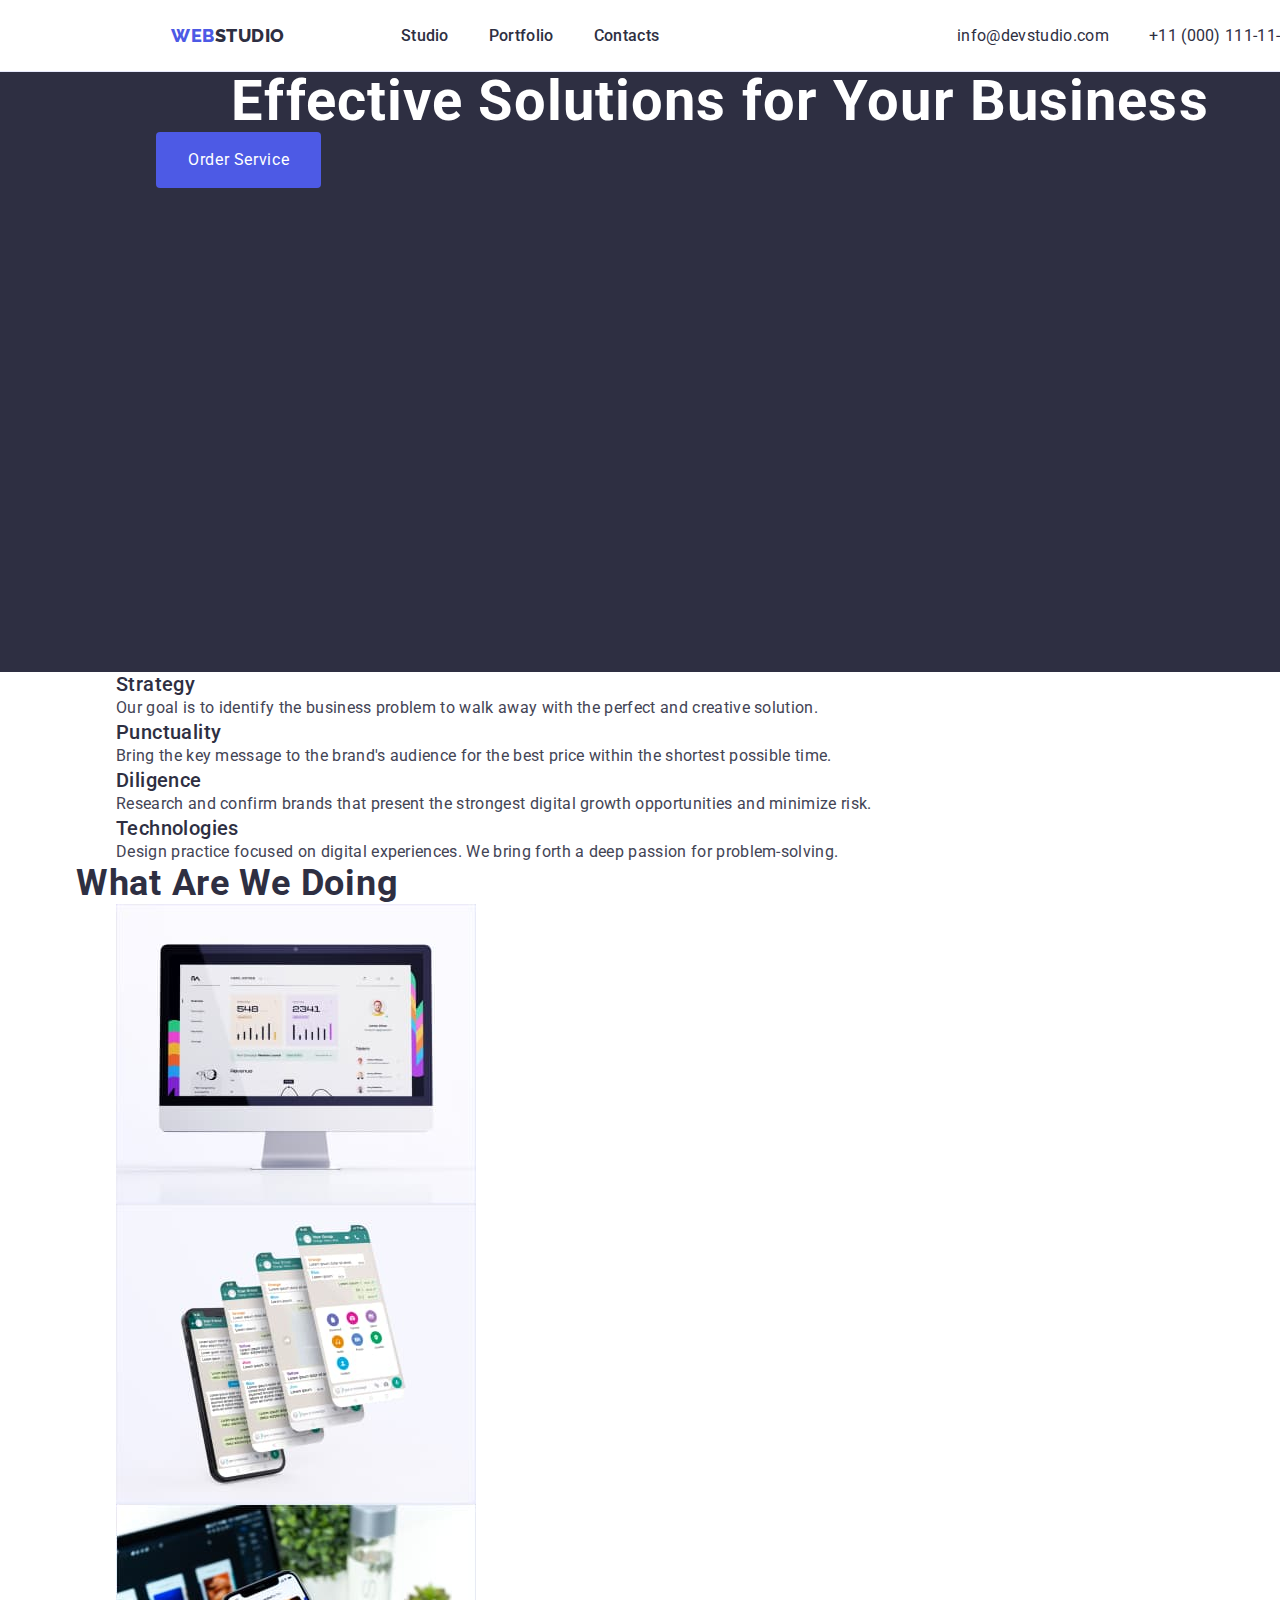
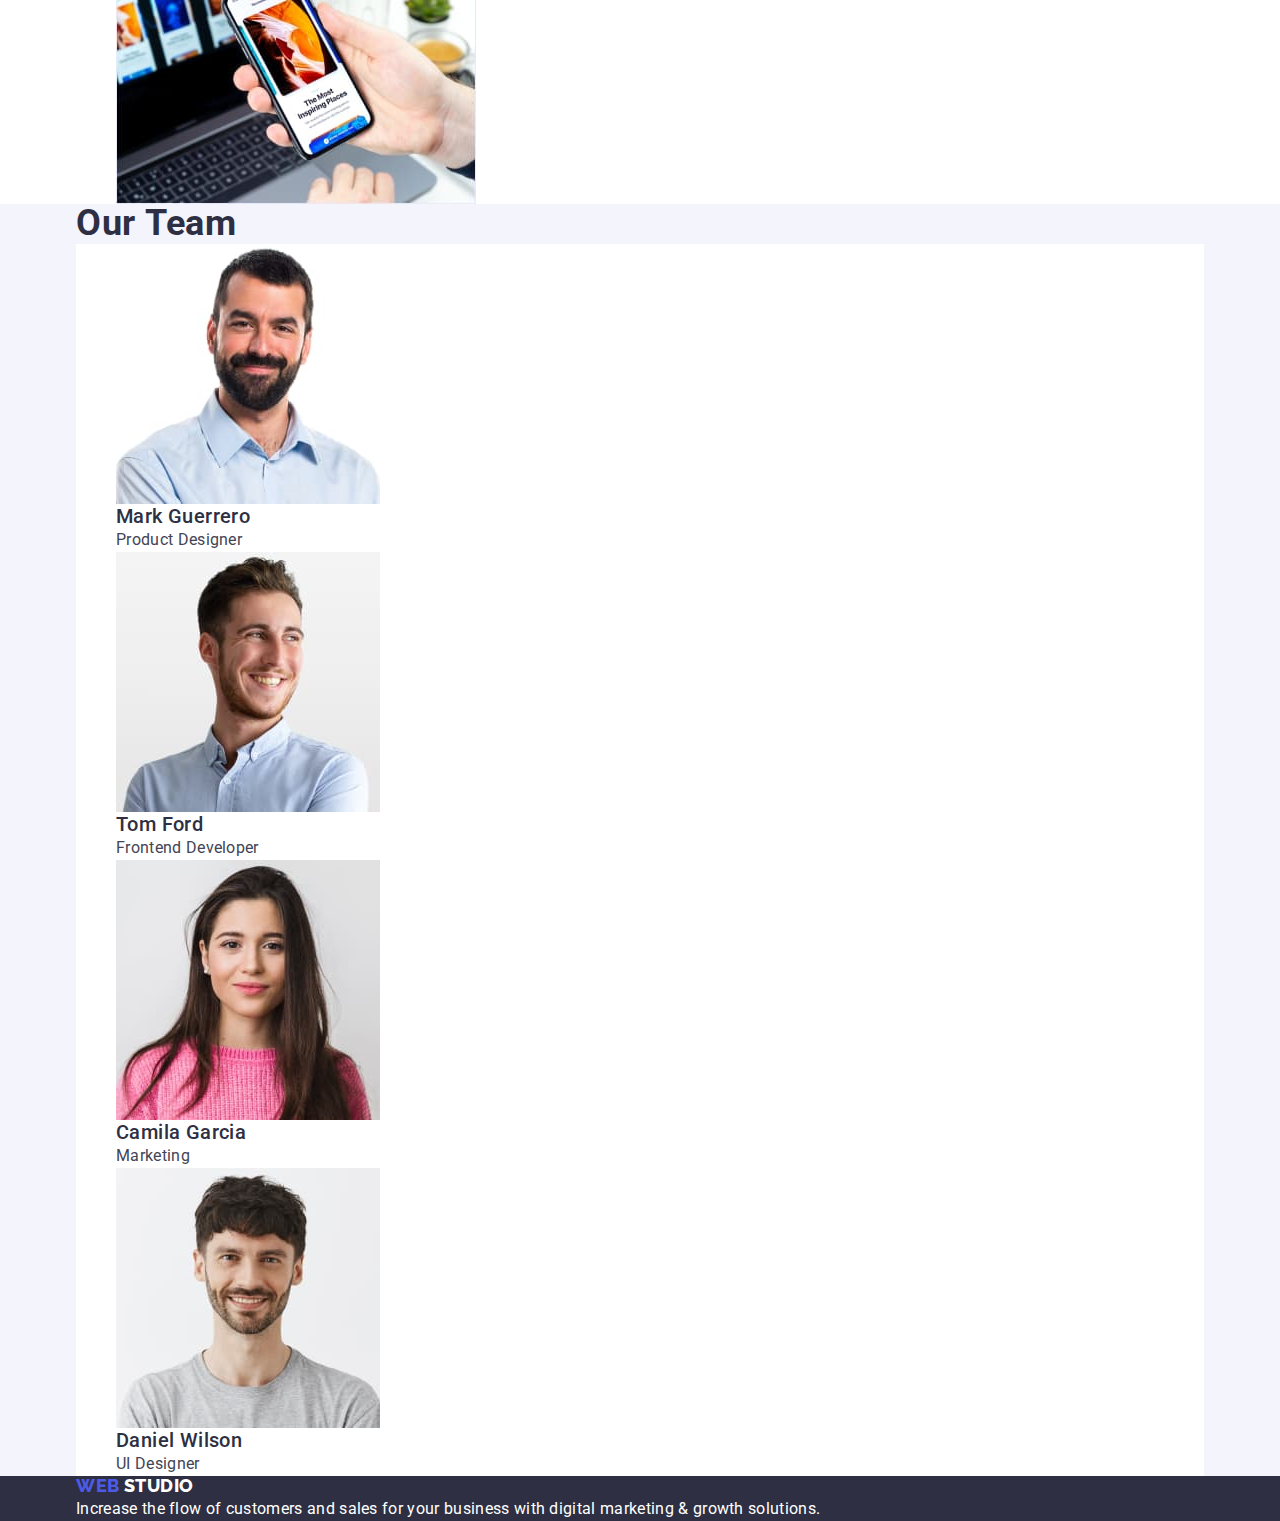
==== index.html @ a54de95b "2" ====
<!DOCTYPE html>
<html lang="en">
  <head>
    <meta charset="UTF-8" />
    <meta http-equiv="X-UA-Compatible" content="IE=edge" />
    <meta name="viewport" content="width=device-width, initial-scale=1.0" />
    <title>homework</title>
    <link rel="preconnect" href="https://fonts.googleapis.com" />
    <link rel="preconnect" href="https://fonts.gstatic.com" crossorigin />
    <link
      href="https://fonts.googleapis.com/css2?family=Raleway:wght@700&family=Roboto:wght@400;500;700;900&display=swap"
      rel="stylesheet"
    />
    <link
      rel="stylesheet"
      href="https://cdn.jsdelivr.net/npm/modern-normalize@1.1.0/modern-normalize.min.css"
    />
    <link rel="stylesheet" href="./css/styles.css" />
  </head>
  <body class="body">
    <!-- header -->
    <header class="header">
      <div class="container page-header-container">
        <nav class="page-nav">
          <a class="logotype link" href="./index.html">WEB</a>
          <a class="logotype theme-light link logo" href="./index.html"
            >STUDIO</a
          >
          <ul class="menu list">
            <li class="menu-item">
              <a class="menu-link link" href="./index.html">Studio</a>
            </li>
            <li class="menu-item">
              <a class="menu-link link" href="./portfolio.html">Portfolio</a>
            </li>
            <li class="menu-item">
              <a class="menu-link link" href="">Contacts</a>
            </li>
          </ul>
        </nav>
        <address>
          <ul class="list address">
            <li>
              <a class="contact-link link" href="mailto:info@devstudio.com"
                >info@devstudio.com</a
              >
            </li>
            <li>
              <a class="contact-link link" href="tel:+110001111111"
                >+11 (000) 111-11-11</a
              >
            </li>
          </ul>
        </address>
      </div>
    </header>
    <!-- main content -->
    <main>
      <!-- Hero -->
      <section class="hero">
        <div class="container">
          <h1 class="title-hero theme-dark">
            Effective Solutions for Your Business
          </h1>
          <button class="modal-btn button btn-hero" type="button">
            Order Service
          </button>
        </div>
      </section>
      <!-- Section 1 -->
      <section>
        <div class="container">
          <h2 hidden>features</h2>
          <ul class="list">
            <li>
              <h3 class="title-h3">Strategy</h3>
              <p class="text">
                Our goal is to identify the business problem to walk away with
                the perfect and creative solution.
              </p>
            </li>
            <li>
              <h3 class="title-h3">Punctuality</h3>
              <p class="text">
                Bring the key message to the brand's audience for the best price
                within the shortest possible time.
              </p>
            </li>
            <li>
              <h3 class="title-h3">Diligence</h3>
              <p class="text">
                Research and confirm brands that present the strongest digital
                growth opportunities and minimize risk.
              </p>
            </li>
            <li>
              <h3 class="title-h3">Technologies</h3>
              <p class="text">
                Design practice focused on digital experiences. We bring forth a
                deep passion for problem-solving.
              </p>
            </li>
          </ul>
        </div>
      </section>
      <!-- Section 2 -->
      <section>
        <div class="container">
          <h2 class="title-h2">What are we doing</h2>
          <ul class="list">
            <li>
              <img
                src="./images/rectangle71.jpg"
                alt="projects"
                width="360"
                height="300"
              />
            </li>
            <li>
              <img
                src="./images/rectangle71(1).jpg"
                alt="projects"
                width="360"
                height="300"
              />
            </li>
            <li>
              <img
                src="./images/rectangle71(2).jpg"
                alt="projects"
                width="360"
                height="300"
              />
            </li>
          </ul>
        </div>
      </section>
      <!-- Section 3 -->
      <section class="team">
        <div class="container">
          <h2 class="title-h2">Our Team</h2>
          <ul class="list team-item">
            <li class="team-item">
              <img
                src="./images/img(2).jpg"
                alt="projects"
                width="264"
                height="260"
              />
              <h3 class="title-h3">Mark Guerrero</h3>
              <p class="text">Product Designer</p>
            </li>
            <li class="team-item">
              <img
                src="./images/img(1).jpg"
                alt="projects"
                width="264"
                height="260"
              />
              <h3 class="title-h3">Tom Ford</h3>
              <p class="text">Frontend Developer</p>
            </li>
            <li class="team-item">
              <img
                src="./images/img(3).jpg"
                alt="projects"
                width="264"
                height="260"
              />
              <h3 class="title-h3">Camila Garcia</h3>
              <p class="text">Marketing</p>
            </li>
            <li class="team-item">
              <img
                src="./images/img(4).jpg"
                alt="projects"
                width="264"
                height="260"
              />
              <h3 class="title-h3">Daniel Wilson</h3>
              <p class="text">UI Designer</p>
            </li>
          </ul>
        </div>
      </section>
    </main>
    <!-- footer -->
    <footer class="footer">
      <div class="container">
        <a class="logotype link" href="./index.html">WEB</a>
        <a class="logotype theme-dark link" href="./index.html">STUDIO</a>
        <p class="text theme-dark">
          Increase the flow of customers and sales for your business with
          digital marketing & growth solutions.
        </p>
      </div>
    </footer>
  </body>
</html>
---- css/styles.css ----
:root {
  --primary-font: "Roboto", sans-serif;
  --secondary-font: "Raleway", sans-serif;
  --color-link: #404bbf;
  --primary-color-text: #434455;
  --secondary-color-text: #2e2f42;
  --theme-dark-color-text: #ffffff;
  --color-WEB-background-btn: #4d5ae5;
  --color-background-btn-other: #f4f4fd;
  --accent-background-btn-other: #e7e9fc;
}
h1,
h2,
h3,
h4,
h5,
p {
  margin-top: 0px;
  margin-bottom: 0px;
}
ul {
  margin-top: 0px;
  margin-bottom: 0px;
  margin-left: 0px;
}
img {
  display: block;
}
.button {
  cursor: pointer;
}
.container {
  width: 1158px;
  margin-left: auto;
  margin-right: auto;
  padding-left: 15px;
  padding-right: 15px;
}

.header {
  height: 72px;
  padding: 24px 156px 24px 156px;
  border-bottom-width: 1px;
  border-bottom-style: solid;
  border-bottom-color: var(--accent-background-btn-other);
}

.page-header-container {
  display: flex;
  justify-content: space-between;
  align-items: center;
}
.page-nav {
  display: flex;
  align-items: center;
}
.menu {
  display: flex;
  align-items: center;
}
.address {
  display: flex;
  justify-content: end;
  gap: 40px;

  align-items: center;
}
.logo {
  margin-right: 76px;
}
.menu-item:not(:last-child) {
  margin-right: 40px;
}
.body {
  font-family: var(--primary-font);
  color: var(--primary-color-text);
}
.list {
  list-style: none;
}
.link {
  text-decoration: none;
}

.link:hover,
.link:focus {
  color: var(--color-link);
}
.logotype {
  font-family: var(--secondary-font);
  font-weight: 800;
  font-size: 18px;
  line-height: 1.16;
  letter-spacing: 0.03em;
  text-transform: uppercase;
  color: var(--color-WEB-background-btn);
}

.menu-link {
  font-family: var(--primary-font);
  font-style: medium;
  font-weight: 500;
  font-size: 16px;
  line-height: 1.5;
  letter-spacing: 0.02em;
  color: var(--secondary-color-text);
  margin-top: 24px;
}

.contact-link {
  font-style: normal;
  font-size: 16px;
  line-height: 1.5;
  letter-spacing: 0.02em;
  text-decoration: none;
  color: var(--secondary-color-text);
}

.title-hero {
  font-weight: 700;
  font-size: 56px;
  line-height: 1.07;
  text-align: center;
  letter-spacing: 0.02em;
  color: var(--theme-dark-color-text);
}
.hero {
  background: var(--secondary-color-text);
  width: 1440px;

  height: 600px;
}
.modal-btn {
  font-family: var(--primary-font);
  font-style: medium;
  font-size: 16px;
  line-height: 1.5;
  letter-spacing: 0.04em;
  color: var(--theme-dark-color-text);
  background: var(--color-WEB-background-btn);
}
.modal-btn:hover,
.modal-btn:focus {
  color: var(--theme-dark-color-text);
  background: var(--color-link);
}
.btn-hero {
  padding: 16px 32px 16px 32px;
  border: 1px;
  border-radius: 4px;
}
.title-h2 {
  font-weight: 700;
  font-size: 36px;
  line-height: 1.11;
  letter-spacing: 0.02em;
  text-transform: capitalize;
  color: var(--secondary-color-text);
}
.title-h3 {
  font-weight: 500;
  font-size: 20px;
  line-height: 1.2;
  letter-spacing: 0.02em;
  color: var(--secondary-color-text);
}
.text {
  font-size: 16px;
  line-height: 1.5;
  letter-spacing: 0.02em;
}
.team {
  background: var(--color-background-btn-other);
}
.team-item {
  background: var(--theme-dark-color-text);
}
.portfolio-btn {
  color: var(--color-WEB-background-btn);
  background: var(--color-background-btn-other);
  padding: 12px 24px 12px 24px;
  border: 1px;
  border-radius: 4px;
}

.portfolio-btn:hover,
.portfolio-btn:focus {
  background-color: var(--accent-background-btn-other);
}
.portfolio-btn-list {
  display: flex;
  justify-content: center;
  gap: 24px;
  align-items: center;
  height: 72px;
  padding: 24px 156px 24px 156px;
}

.btn-all {
  color: var(--theme-dark-color-text);
  background: var(--color-link);
}
.btn-all:hover,
.btn-all:focus {
  background-color: var(--color-WEB-background-btn);
}
.footer {
  background: var(--secondary-color-text);
}
.theme-dark {
  color: var(--theme-dark-color-text);
}
.theme-light {
  color: var(--secondary-color-text);
}
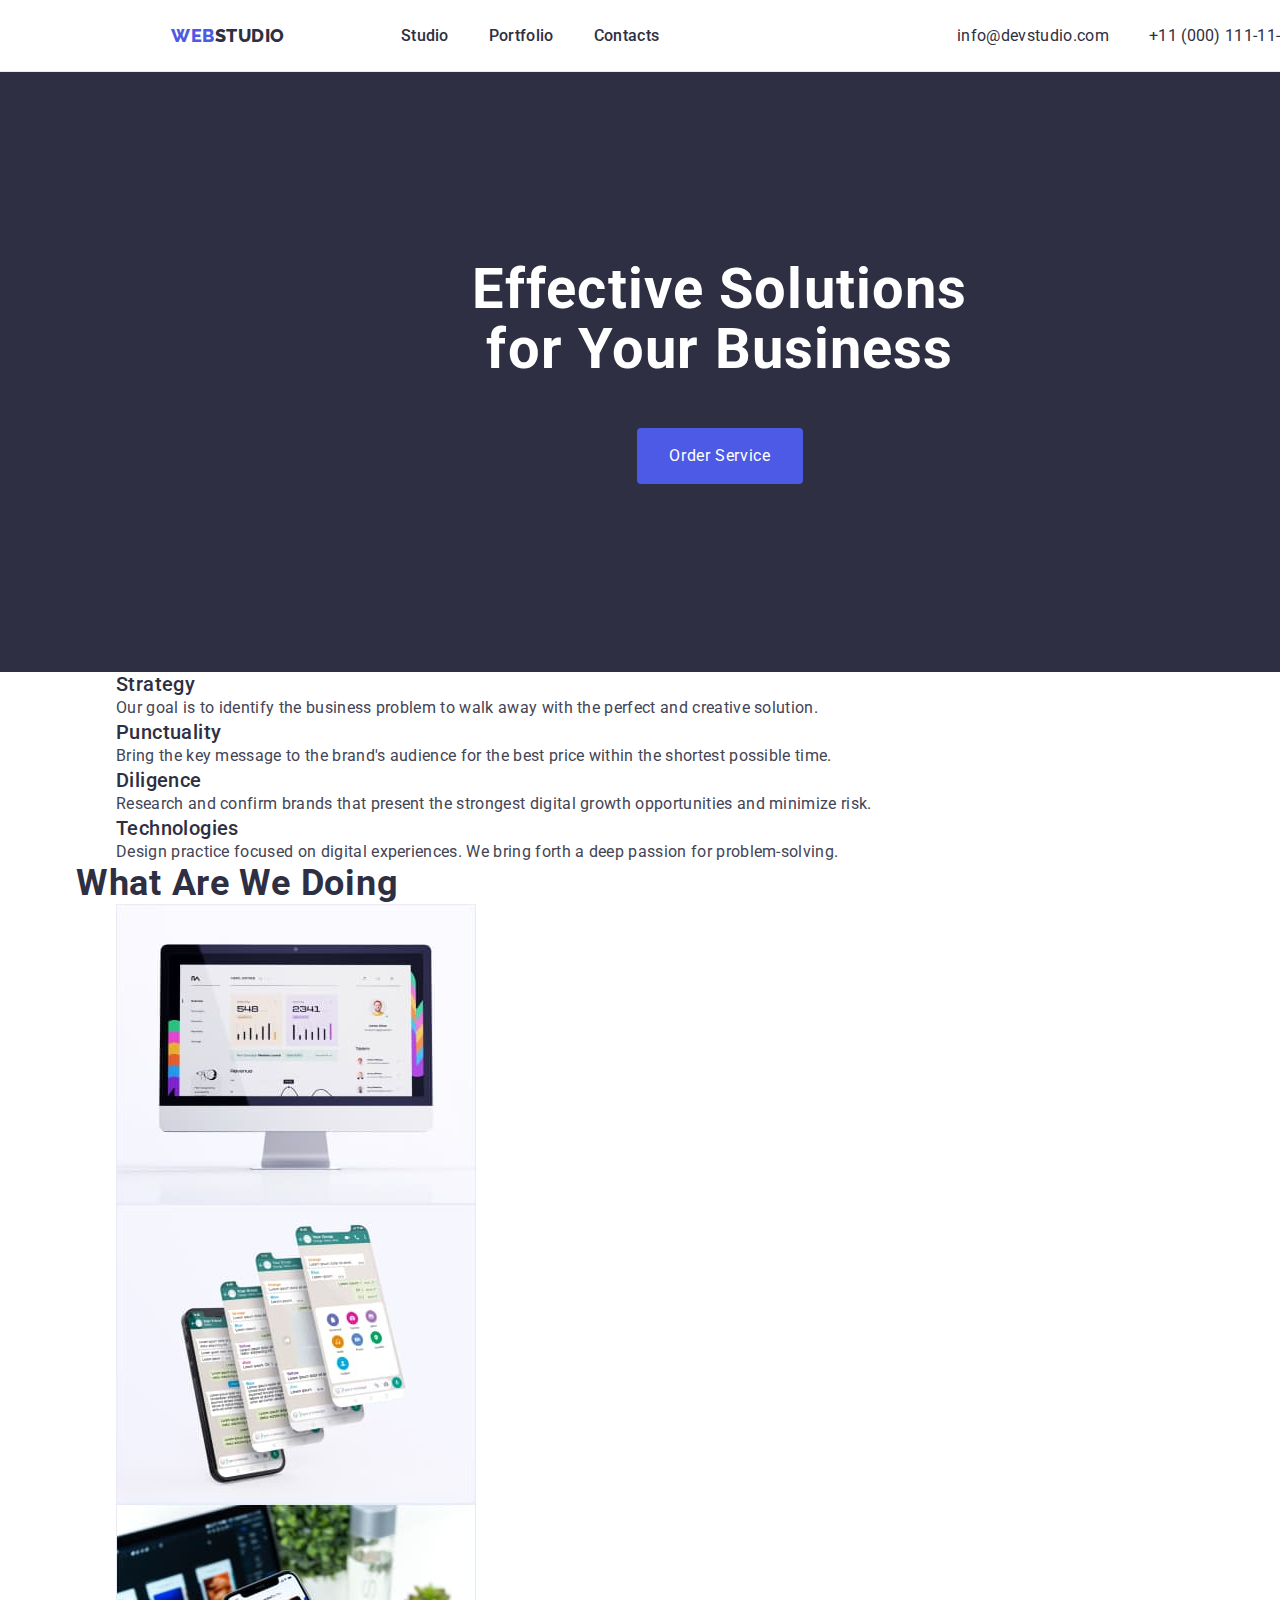
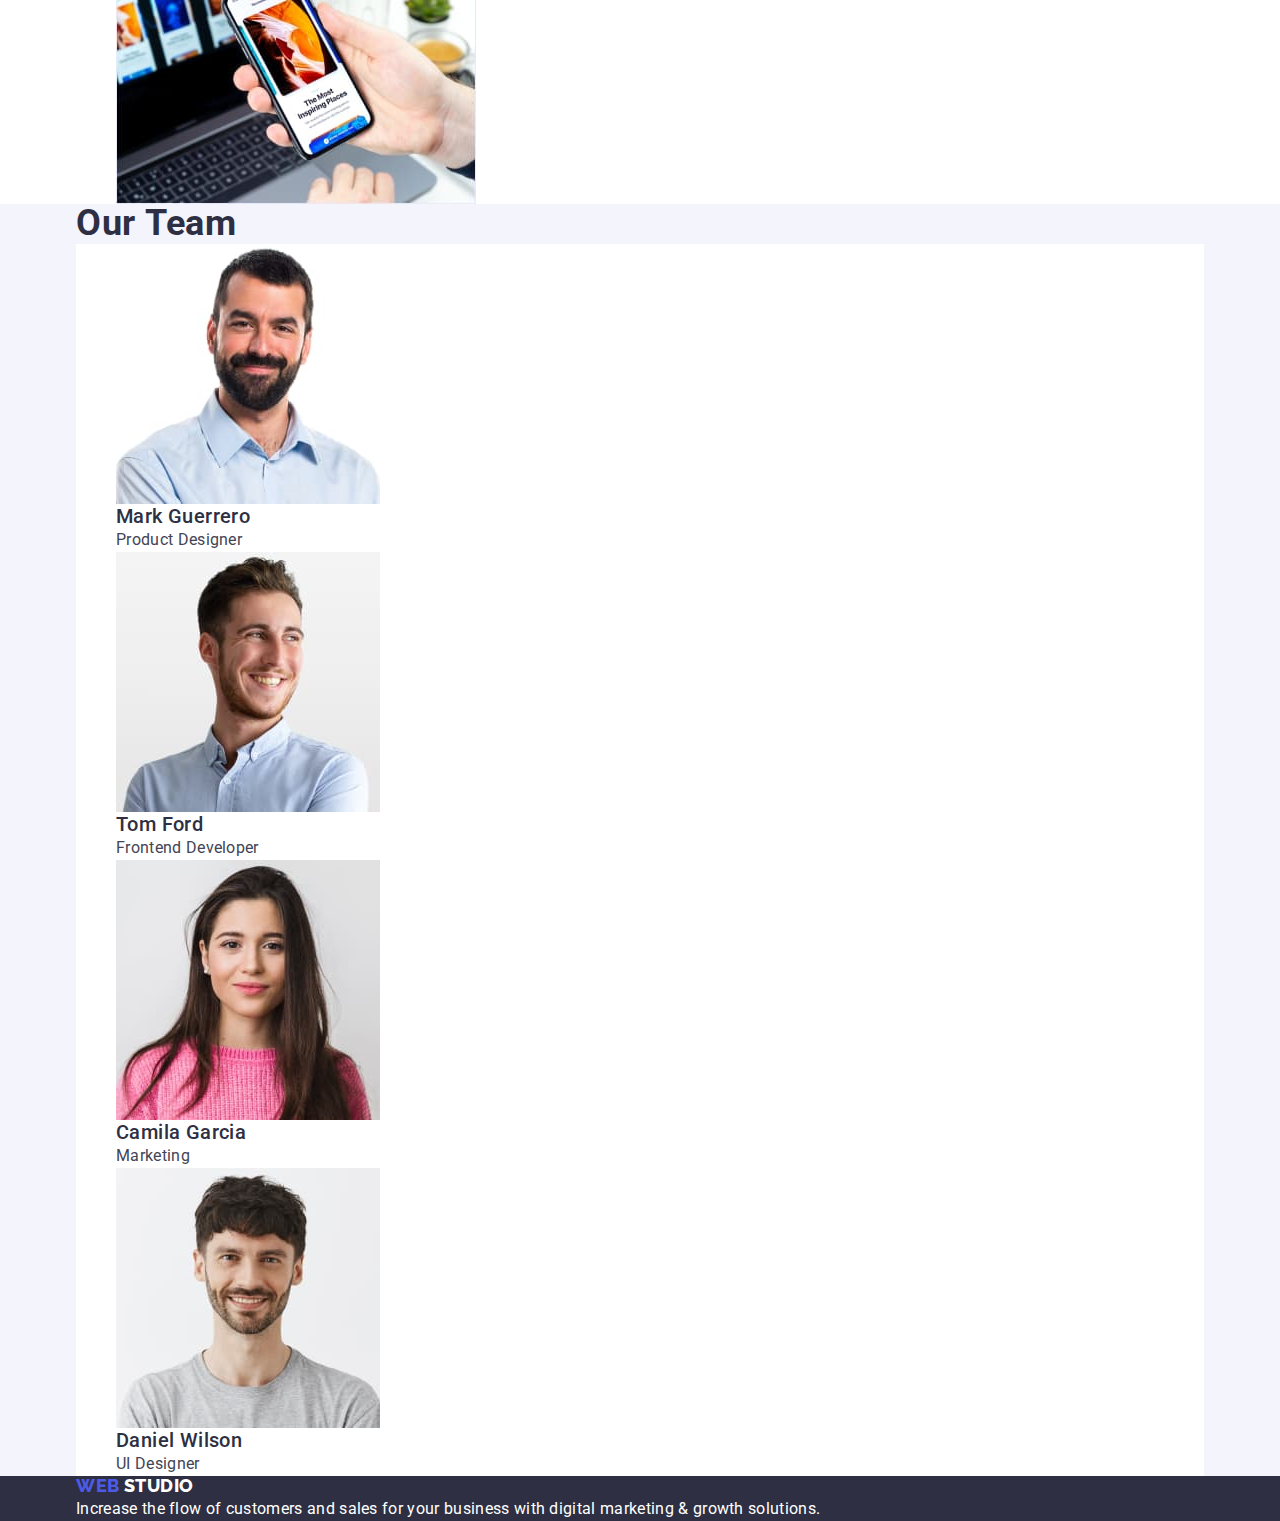
==== commit 08372443: "hero" ====
--- a/index.html
+++ b/index.html
@@ -58,7 +58,7 @@
     <main>
       <!-- Hero -->
       <section class="hero">
-        <div class="container">
+        <div class="container hero-container">
           <h1 class="title-hero theme-dark">
             Effective Solutions for Your Business
           </h1>
--- a/css/styles.css
+++ b/css/styles.css
@@ -120,15 +120,24 @@
   font-weight: 700;
   font-size: 56px;
   line-height: 1.07;
-  text-align: center;
-  letter-spacing: 0.02em;
-  color: var(--theme-dark-color-text);
+  letter-spacing: 0.02em;
+  color: var(--theme-dark-color-text);
+  width: 496px;
+  height: 120px;
 }
 .hero {
   background: var(--secondary-color-text);
   width: 1440px;
-
   height: 600px;
+}
+.hero-container {
+  display: flex;
+  flex-direction: column;
+  gap: 48px;
+  align-items: center;
+  text-align-last: center;
+  height: 120px;
+  padding: 188px 472px 188px 472px;
 }
 .modal-btn {
   font-family: var(--primary-font);
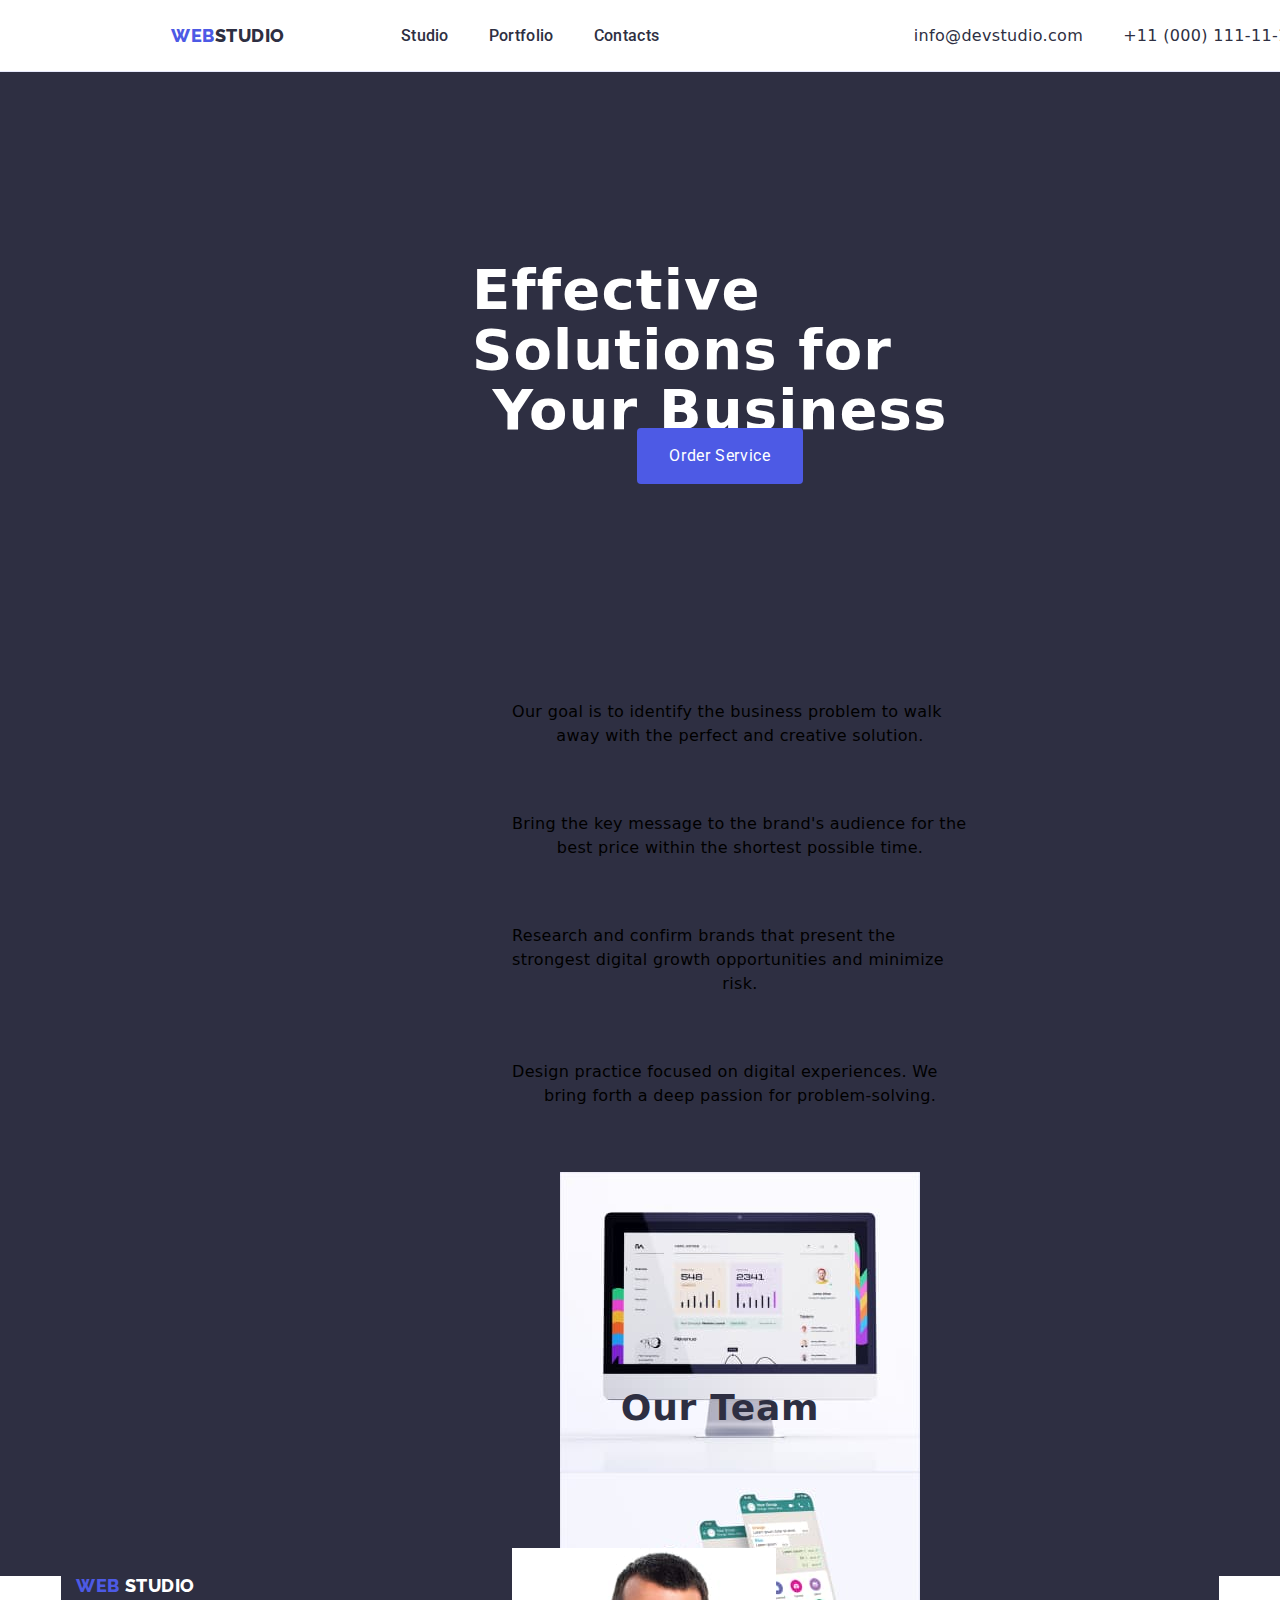
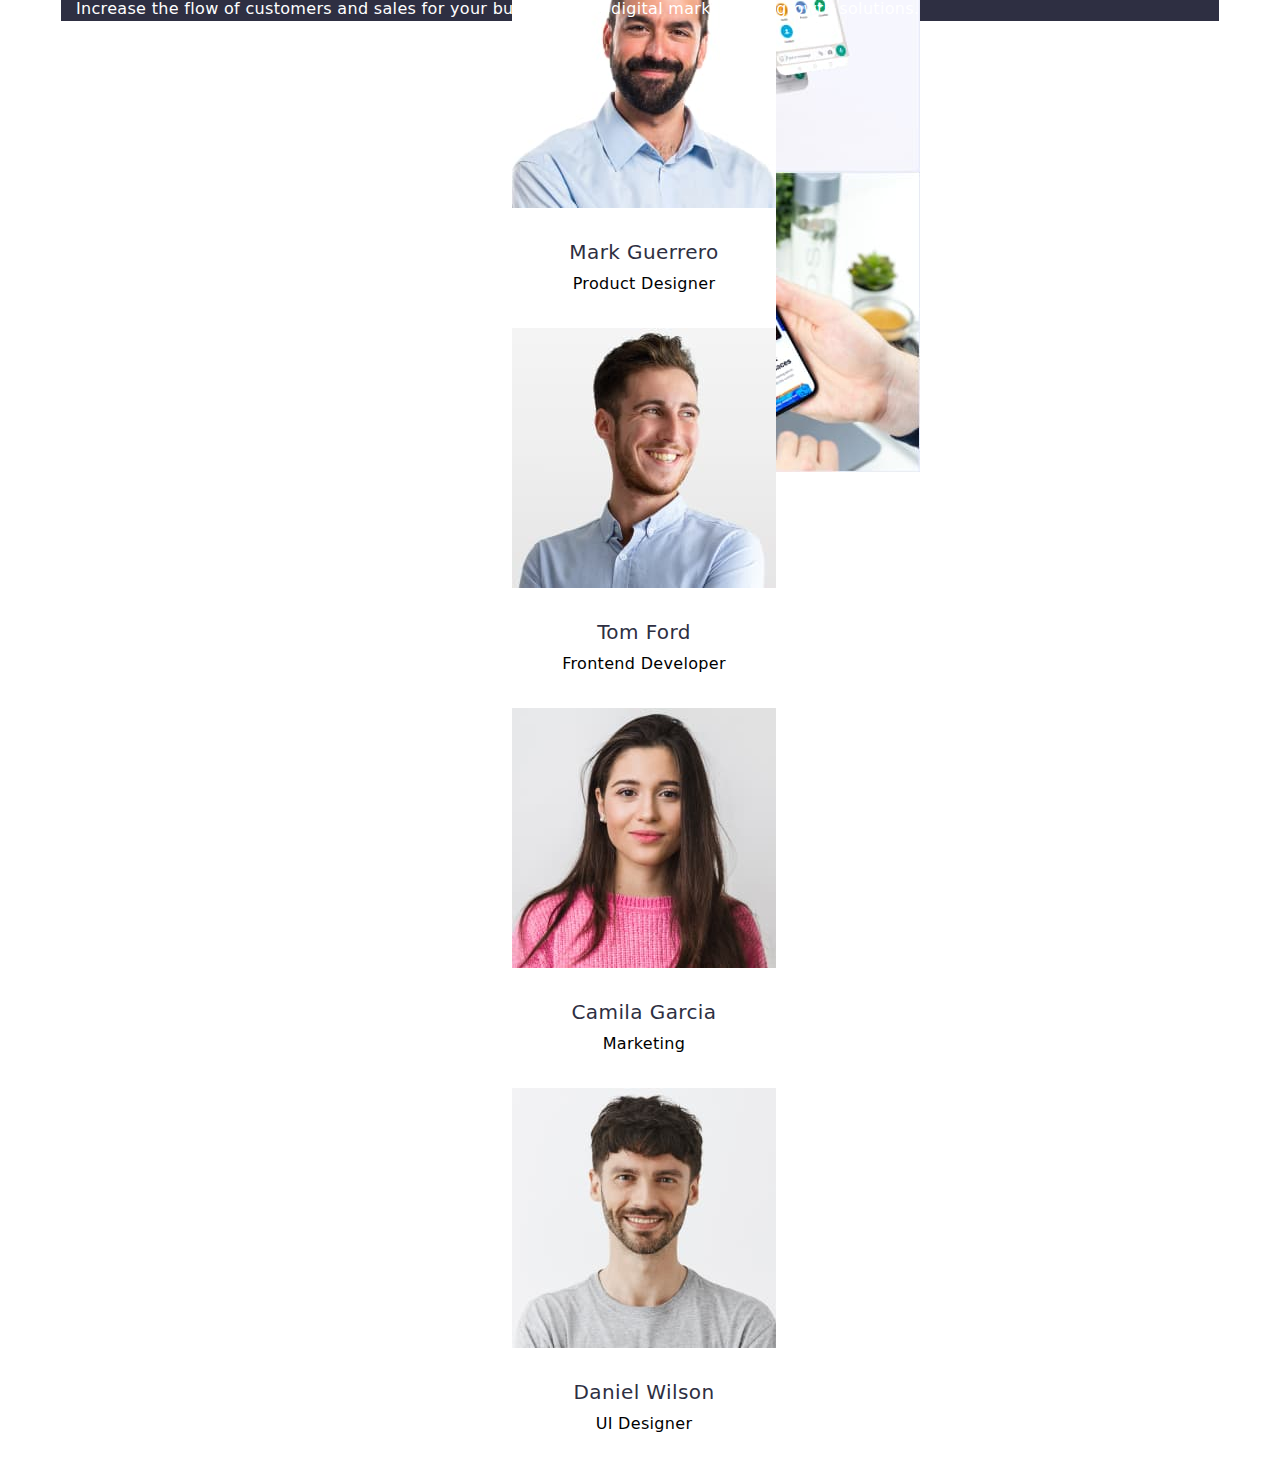
==== commit ce5ea454: "update" ====
--- a/index.html
+++ b/index.html
@@ -17,7 +17,7 @@
     />
     <link rel="stylesheet" href="./css/styles.css" />
   </head>
-  <body class="body">
+  <body>
     <!-- header -->
     <header class="header">
       <div class="container page-header-container">
@@ -57,8 +57,8 @@
     <!-- main content -->
     <main>
       <!-- Hero -->
-      <section class="hero">
-        <div class="container hero-container">
+      <section>
+        <div class="hero hero-container">
           <h1 class="title-hero theme-dark">
             Effective Solutions for Your Business
           </h1>
@@ -69,7 +69,7 @@
       </section>
       <!-- Section 1 -->
       <section>
-        <div class="container">
+        <div class="hero hero-container">
           <h2 hidden>features</h2>
           <ul class="list">
             <li>
@@ -105,7 +105,7 @@
       </section>
       <!-- Section 2 -->
       <section>
-        <div class="container">
+        <div class="hero hero-container">
           <h2 class="title-h2">What are we doing</h2>
           <ul class="list">
             <li>
@@ -136,14 +136,15 @@
         </div>
       </section>
       <!-- Section 3 -->
-      <section class="team">
-        <div class="container">
+      <section>
+        <div class="hero hero-container">
           <h2 class="title-h2">Our Team</h2>
-          <ul class="list team-item">
+          <ul class="list our-team-item">
             <li class="team-item">
               <img
                 src="./images/img(2).jpg"
                 alt="projects"
+                class="team-img"
                 width="264"
                 height="260"
               />
@@ -154,6 +155,7 @@
               <img
                 src="./images/img(1).jpg"
                 alt="projects"
+                class="team-img"
                 width="264"
                 height="260"
               />
@@ -164,6 +166,7 @@
               <img
                 src="./images/img(3).jpg"
                 alt="projects"
+                class="team-img"
                 width="264"
                 height="260"
               />
@@ -174,6 +177,7 @@
               <img
                 src="./images/img(4).jpg"
                 alt="projects"
+                class="team-img"
                 width="264"
                 height="260"
               />
@@ -185,8 +189,8 @@
       </section>
     </main>
     <!-- footer -->
-    <footer class="footer">
-      <div class="container">
+    <footer>
+      <div class="footer container">
         <a class="logotype link" href="./index.html">WEB</a>
         <a class="logotype theme-dark link" href="./index.html">STUDIO</a>
         <p class="text theme-dark">
--- a/css/styles.css
+++ b/css/styles.css
@@ -18,7 +18,9 @@
   margin-top: 0px;
   margin-bottom: 0px;
 }
-ul {
+ul,
+.list {
+  list-style: none;
   margin-top: 0px;
   margin-bottom: 0px;
   margin-left: 0px;
@@ -165,6 +167,7 @@
   letter-spacing: 0.02em;
   text-transform: capitalize;
   color: var(--secondary-color-text);
+  margin-bottom: 72px;
 }
 .title-h3 {
   font-weight: 500;
@@ -172,16 +175,33 @@
   line-height: 1.2;
   letter-spacing: 0.02em;
   color: var(--secondary-color-text);
+  margin-bottom: 8px;
+  margin-top: 32px;
 }
 .text {
   font-size: 16px;
   line-height: 1.5;
   letter-spacing: 0.02em;
+  margin-bottom: 32px;
 }
 .team {
+  padding-top: 120px;
+  padding-bottom: 120px;
+  width: 1440;
+  height: 732;
   background: var(--color-background-btn-other);
 }
+.our-team-item {
+  display: flex;
+  flex-wrap: wrap;
+  align-items: center;
+  justify-content: space-between;
+  text-align: center;
+  gap: 24;
+}
 .team-item {
+  width: 264px;
+  height: 380px;
   background: var(--theme-dark-color-text);
 }
 .portfolio-btn {
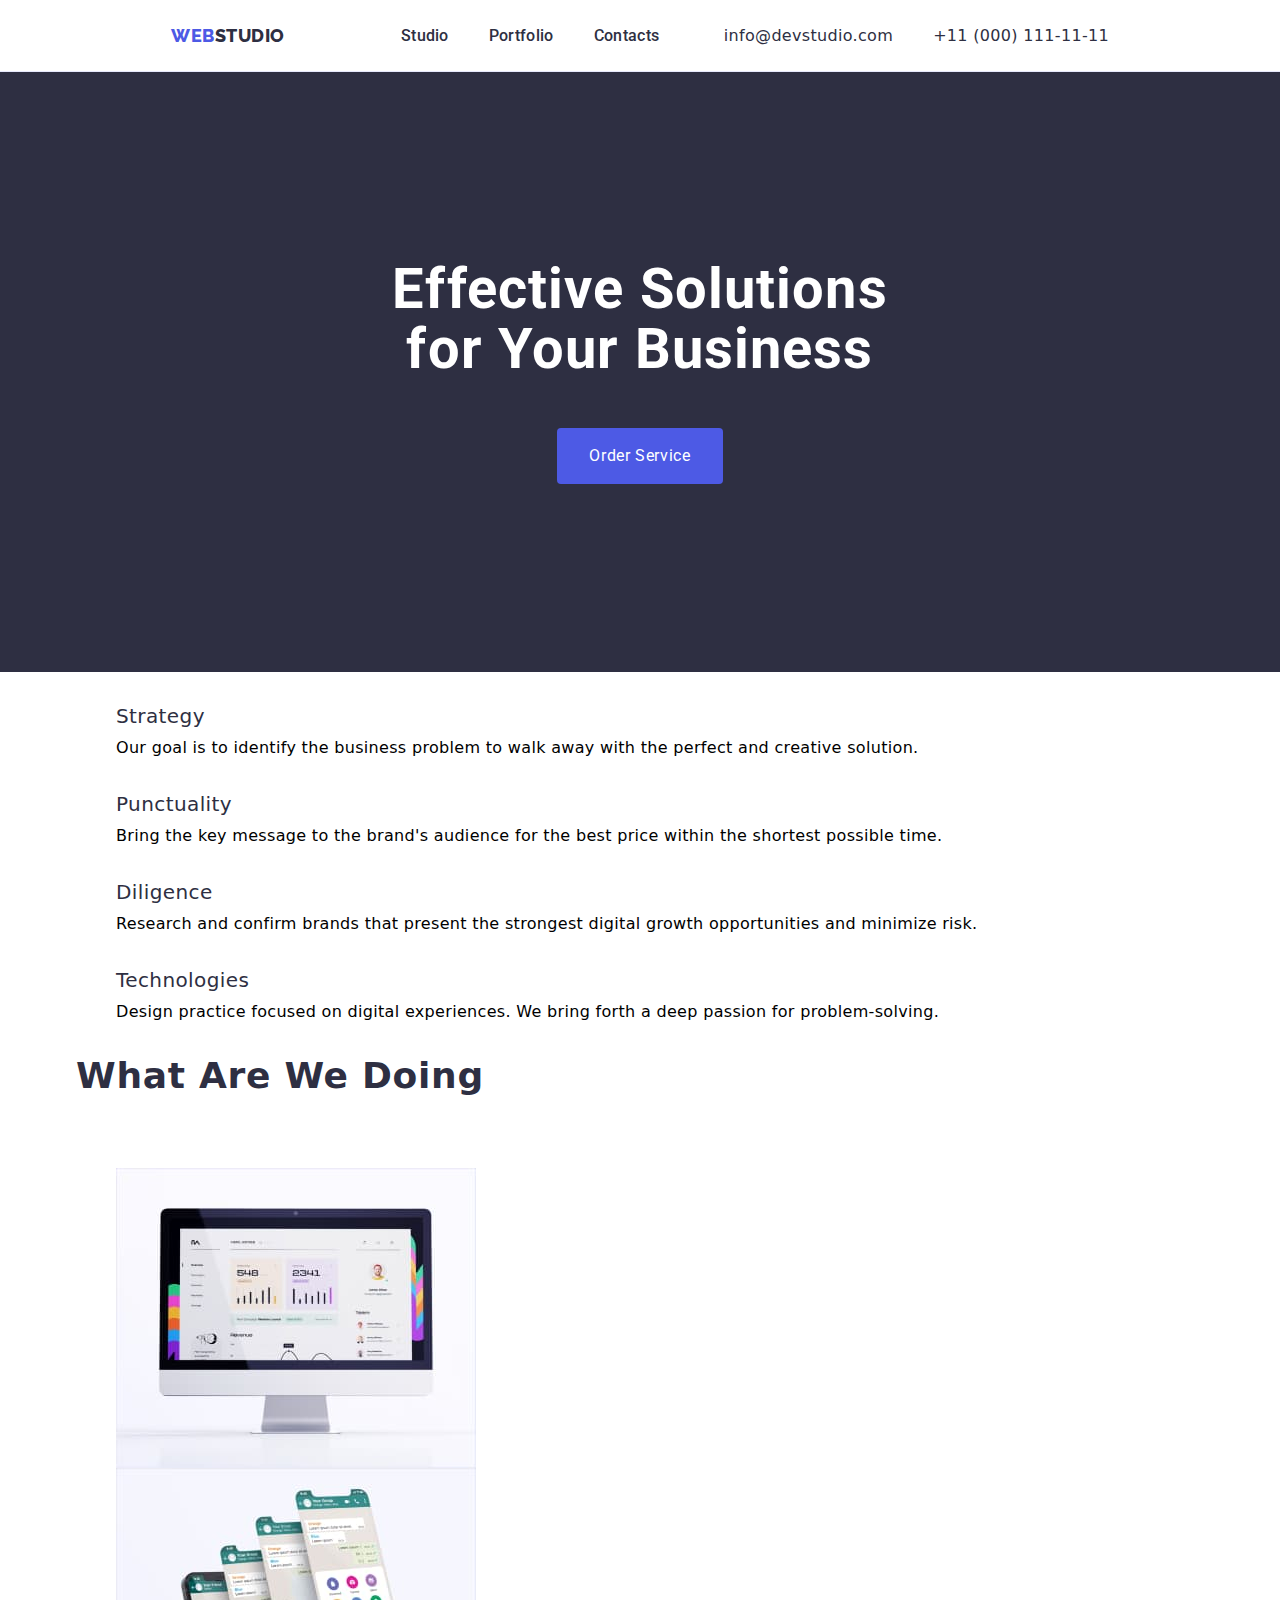
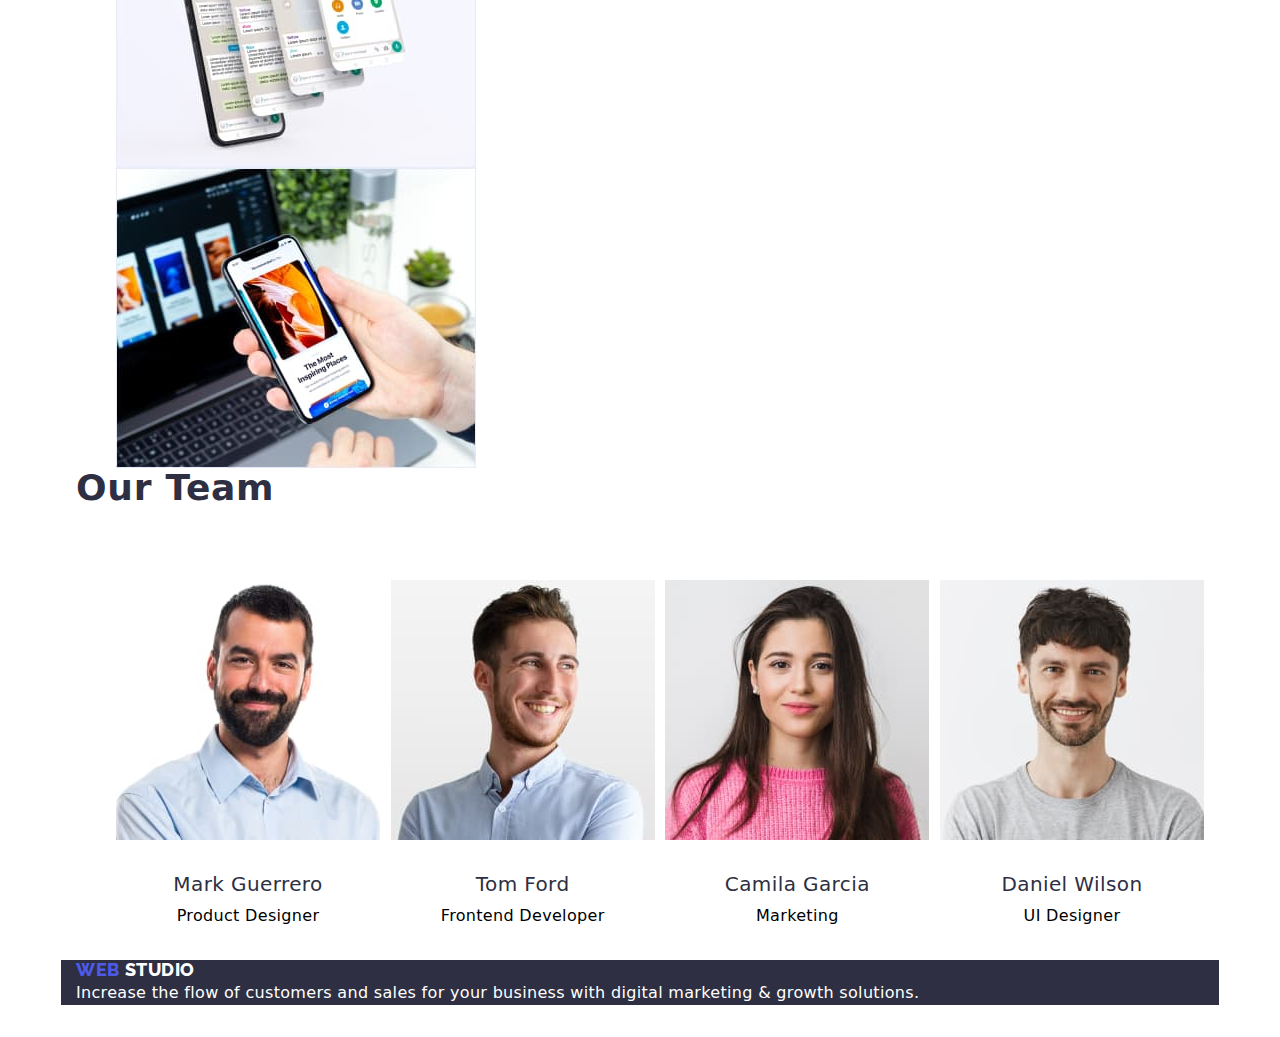
==== commit 0d08cf56: "hero" ====
--- a/index.html
+++ b/index.html
@@ -57,8 +57,8 @@
     <!-- main content -->
     <main>
       <!-- Hero -->
-      <section>
-        <div class="hero hero-container">
+      <section class="hero">
+        <div class="container hero-container">
           <h1 class="title-hero theme-dark">
             Effective Solutions for Your Business
           </h1>
@@ -69,7 +69,7 @@
       </section>
       <!-- Section 1 -->
       <section>
-        <div class="hero hero-container">
+        <div class="container">
           <h2 hidden>features</h2>
           <ul class="list">
             <li>
@@ -105,7 +105,7 @@
       </section>
       <!-- Section 2 -->
       <section>
-        <div class="hero hero-container">
+        <div class="container">
           <h2 class="title-h2">What are we doing</h2>
           <ul class="list">
             <li>
@@ -137,7 +137,7 @@
       </section>
       <!-- Section 3 -->
       <section>
-        <div class="hero hero-container">
+        <div class="container">
           <h2 class="title-h2">Our Team</h2>
           <ul class="list our-team-item">
             <li class="team-item">
--- a/css/styles.css
+++ b/css/styles.css
@@ -9,6 +9,11 @@
   --color-background-btn-other: #f4f4fd;
   --accent-background-btn-other: #e7e9fc;
 }
+*,
+*::before,
+*::after {
+  box-sizing: border-box;
+}
 h1,
 h2,
 h3,
@@ -18,13 +23,15 @@
   margin-top: 0px;
   margin-bottom: 0px;
 }
-ul,
-.list {
-  list-style: none;
+ul {
   margin-top: 0px;
   margin-bottom: 0px;
   margin-left: 0px;
 }
+.list {
+  list-style: none;
+}
+
 img {
   display: block;
 }
@@ -32,13 +39,13 @@
   cursor: pointer;
 }
 .container {
-  width: 1158px;
+  max-width: 1158px;
   margin-left: auto;
   margin-right: auto;
   padding-left: 15px;
   padding-right: 15px;
 }
-
+/* HEADER */
 .header {
   height: 72px;
   padding: 24px 156px 24px 156px;
@@ -64,7 +71,6 @@
   display: flex;
   justify-content: end;
   gap: 40px;
-
   align-items: center;
 }
 .logo {
@@ -73,13 +79,13 @@
 .menu-item:not(:last-child) {
   margin-right: 40px;
 }
+
+/* BODY */
 .body {
   font-family: var(--primary-font);
   color: var(--primary-color-text);
 }
-.list {
-  list-style: none;
-}
+
 .link {
   text-decoration: none;
 }
@@ -119,31 +125,27 @@
 }
 
 .title-hero {
+  font-family: var(--primary-font);
   font-weight: 700;
   font-size: 56px;
   line-height: 1.07;
   letter-spacing: 0.02em;
   color: var(--theme-dark-color-text);
-  width: 496px;
-  height: 120px;
+  max-width: 496px;
+  margin-bottom: 48px;
+  margin-left: auto;
+  margin-right: auto;
 }
 .hero {
   background: var(--secondary-color-text);
-  width: 1440px;
-  height: 600px;
+  padding: 188px 0;
 }
 .hero-container {
-  display: flex;
-  flex-direction: column;
-  gap: 48px;
-  align-items: center;
-  text-align-last: center;
-  height: 120px;
-  padding: 188px 472px 188px 472px;
+  text-align: center;
 }
 .modal-btn {
   font-family: var(--primary-font);
-  font-style: medium;
+  font-style: 500;
   font-size: 16px;
   line-height: 1.5;
   letter-spacing: 0.04em;
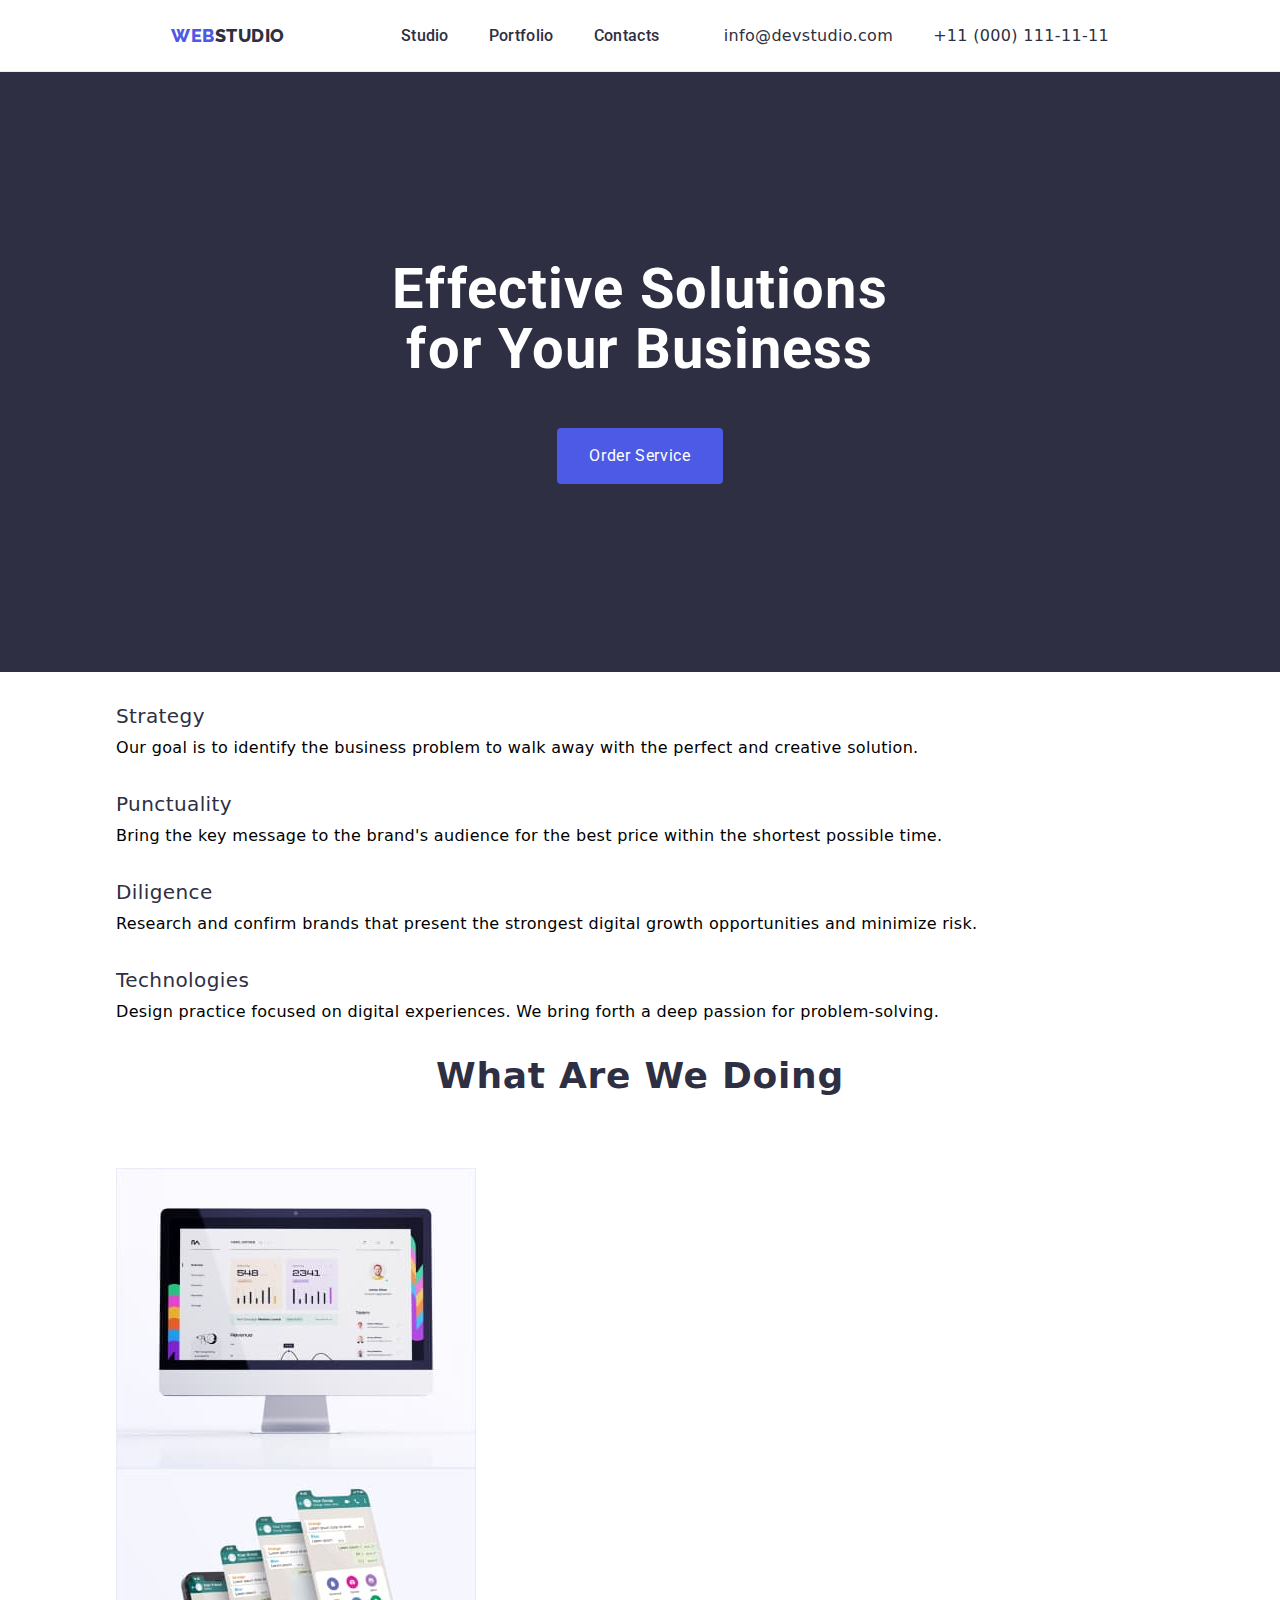
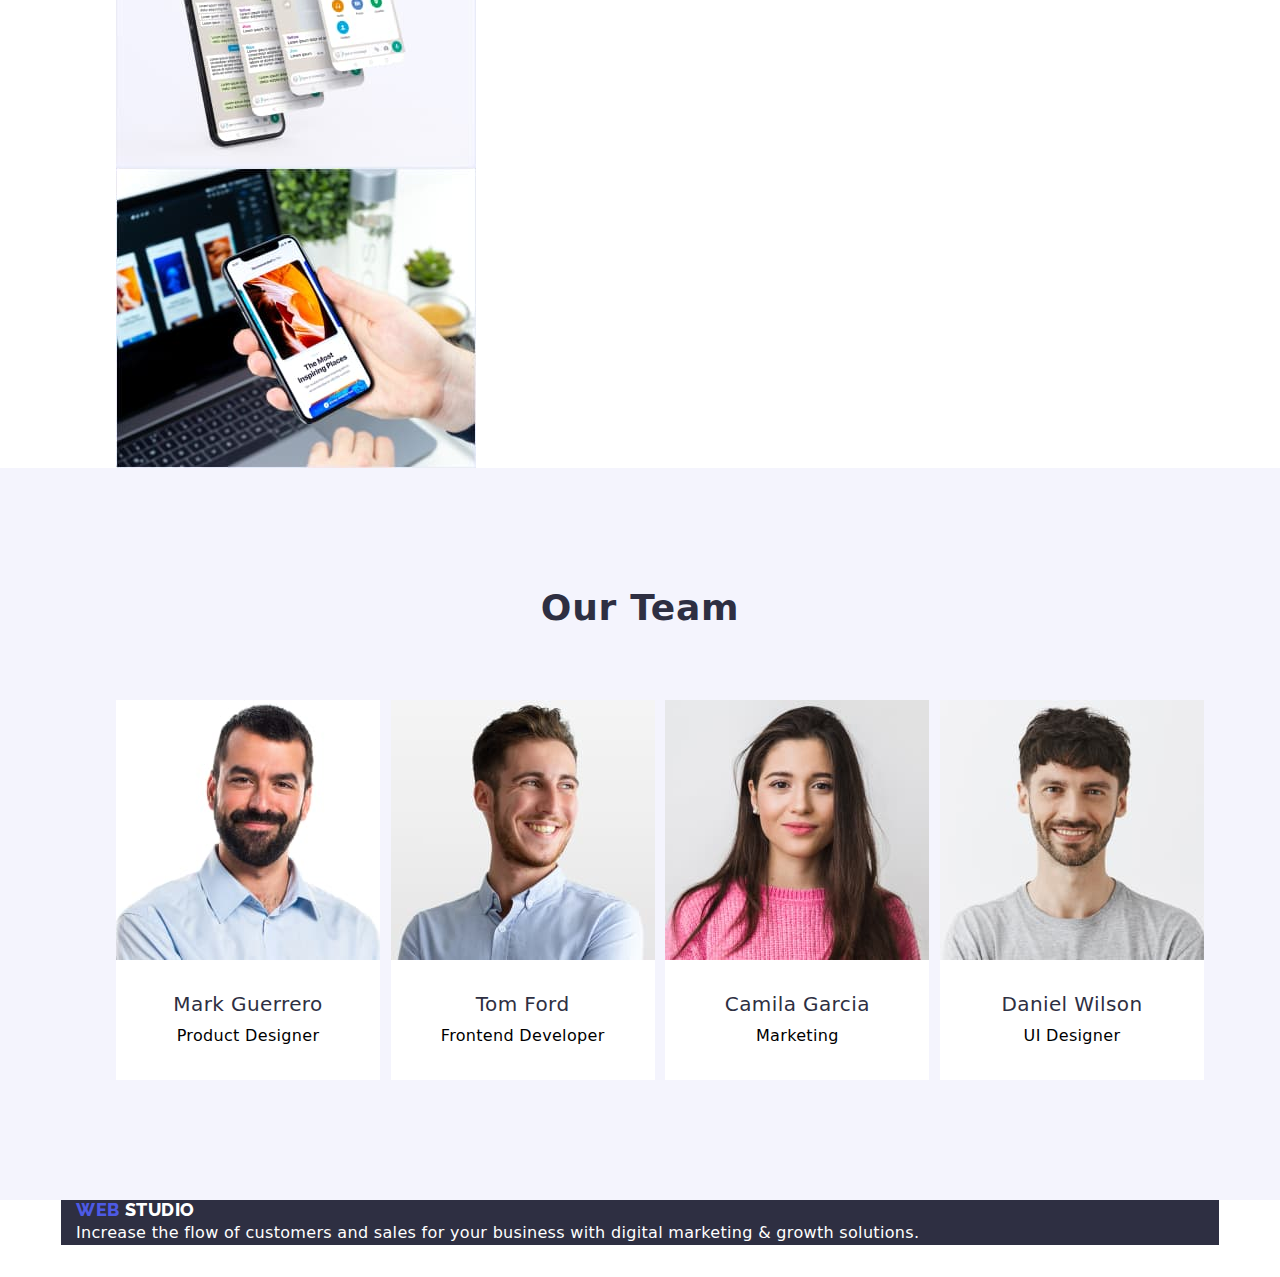
==== commit d90ac5bc: "1" ====
--- a/index.html
+++ b/index.html
@@ -136,7 +136,7 @@
         </div>
       </section>
       <!-- Section 3 -->
-      <section>
+      <section class="team">
         <div class="container">
           <h2 class="title-h2">Our Team</h2>
           <ul class="list our-team-item">
--- a/css/styles.css
+++ b/css/styles.css
@@ -38,53 +38,6 @@
 .button {
   cursor: pointer;
 }
-.container {
-  max-width: 1158px;
-  margin-left: auto;
-  margin-right: auto;
-  padding-left: 15px;
-  padding-right: 15px;
-}
-/* HEADER */
-.header {
-  height: 72px;
-  padding: 24px 156px 24px 156px;
-  border-bottom-width: 1px;
-  border-bottom-style: solid;
-  border-bottom-color: var(--accent-background-btn-other);
-}
-
-.page-header-container {
-  display: flex;
-  justify-content: space-between;
-  align-items: center;
-}
-.page-nav {
-  display: flex;
-  align-items: center;
-}
-.menu {
-  display: flex;
-  align-items: center;
-}
-.address {
-  display: flex;
-  justify-content: end;
-  gap: 40px;
-  align-items: center;
-}
-.logo {
-  margin-right: 76px;
-}
-.menu-item:not(:last-child) {
-  margin-right: 40px;
-}
-
-/* BODY */
-.body {
-  font-family: var(--primary-font);
-  color: var(--primary-color-text);
-}
 
 .link {
   text-decoration: none;
@@ -123,7 +76,53 @@
   text-decoration: none;
   color: var(--secondary-color-text);
 }
-
+.container {
+  max-width: 1158px;
+  margin-left: auto;
+  margin-right: auto;
+  padding-left: 15px;
+  padding-right: 15px;
+}
+/* BODY */
+.body {
+  font-family: var(--primary-font);
+  color: var(--primary-color-text);
+}
+/* HEADER */
+.header {
+  height: 72px;
+  padding: 24px 156px 24px 156px;
+  border-bottom-width: 1px;
+  border-bottom-style: solid;
+  border-bottom-color: var(--accent-background-btn-other);
+}
+
+.page-header-container {
+  display: flex;
+  justify-content: space-between;
+  align-items: center;
+}
+.page-nav {
+  display: flex;
+  align-items: center;
+}
+.menu {
+  display: flex;
+  align-items: center;
+}
+.address {
+  display: flex;
+  justify-content: end;
+  gap: 40px;
+  align-items: center;
+}
+.logo {
+  margin-right: 76px;
+}
+.menu-item:not(:last-child) {
+  margin-right: 40px;
+}
+/* HERO */
 .title-hero {
   font-family: var(--primary-font);
   font-weight: 700;
@@ -170,6 +169,9 @@
   text-transform: capitalize;
   color: var(--secondary-color-text);
   margin-bottom: 72px;
+  margin-left: auto;
+  margin-right: auto;
+  text-align: center;
 }
 .title-h3 {
   font-weight: 500;
@@ -189,8 +191,6 @@
 .team {
   padding-top: 120px;
   padding-bottom: 120px;
-  width: 1440;
-  height: 732;
   background: var(--color-background-btn-other);
 }
 .our-team-item {
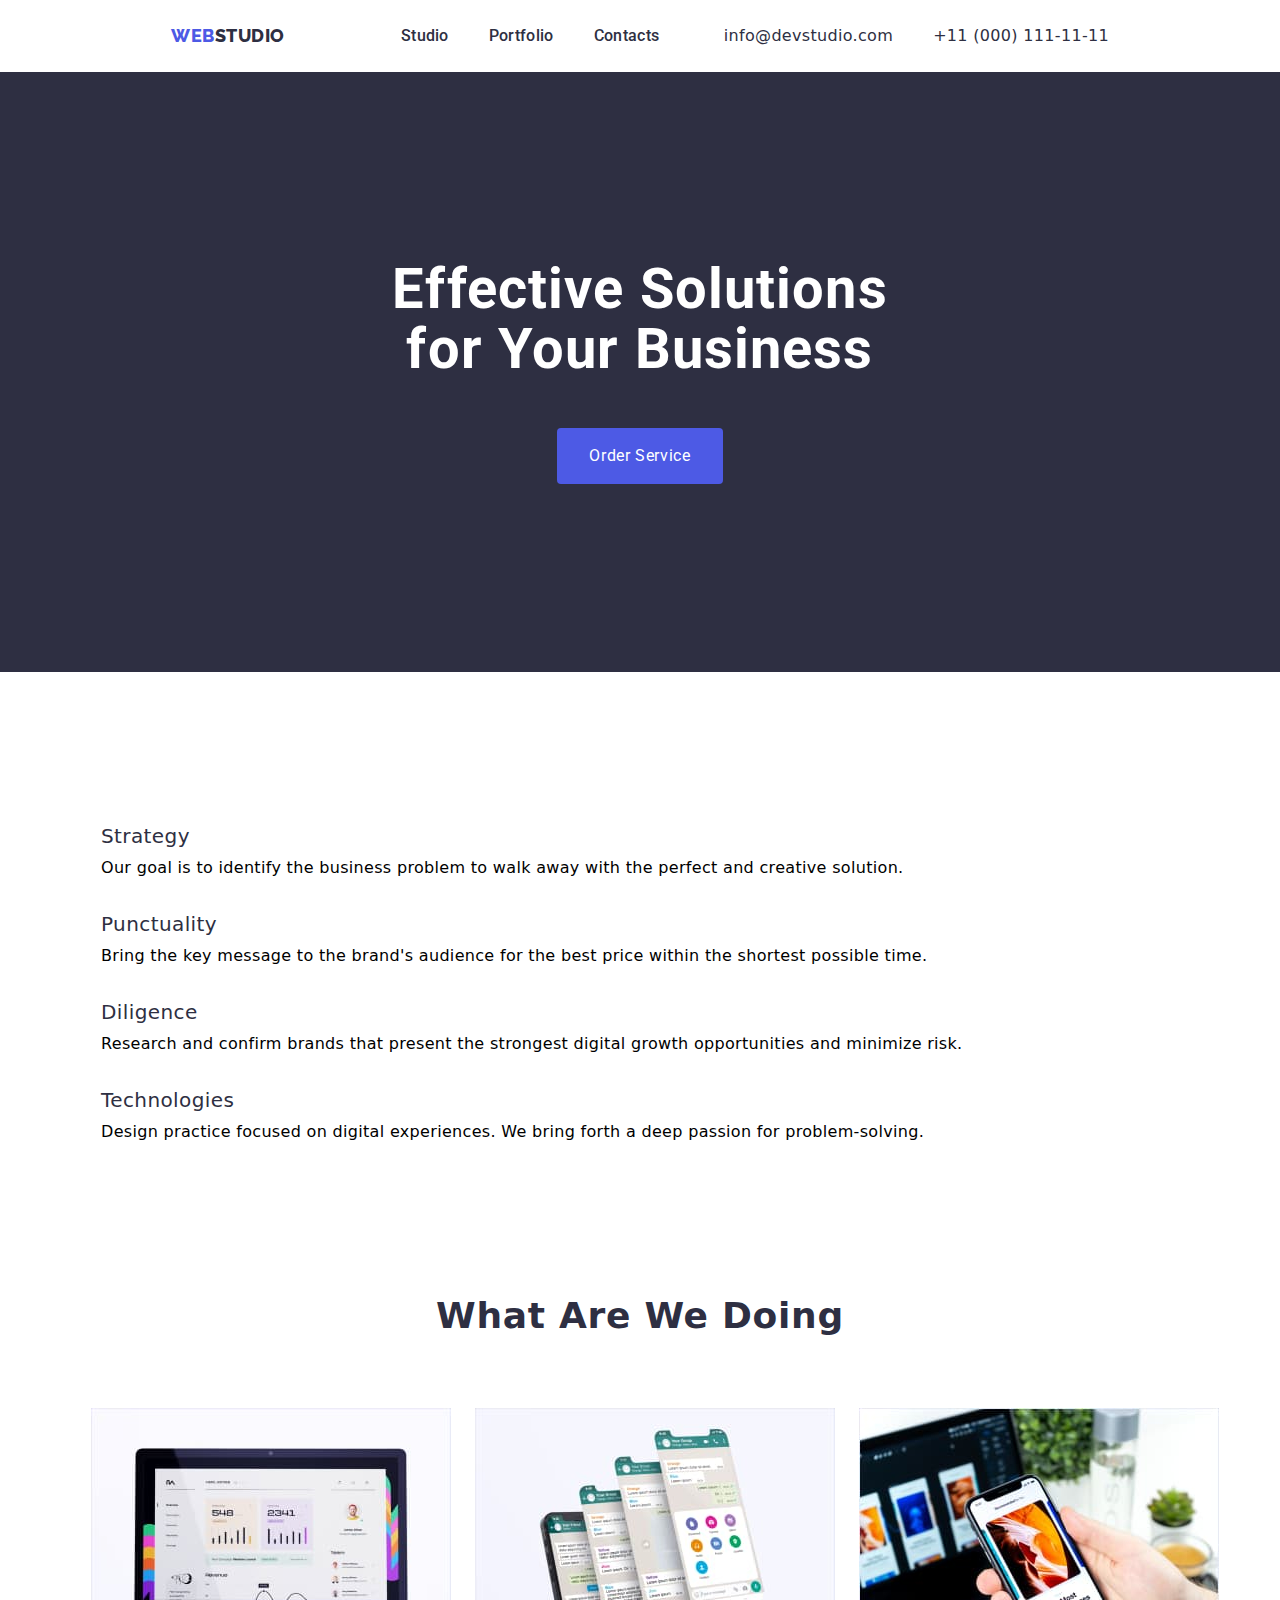
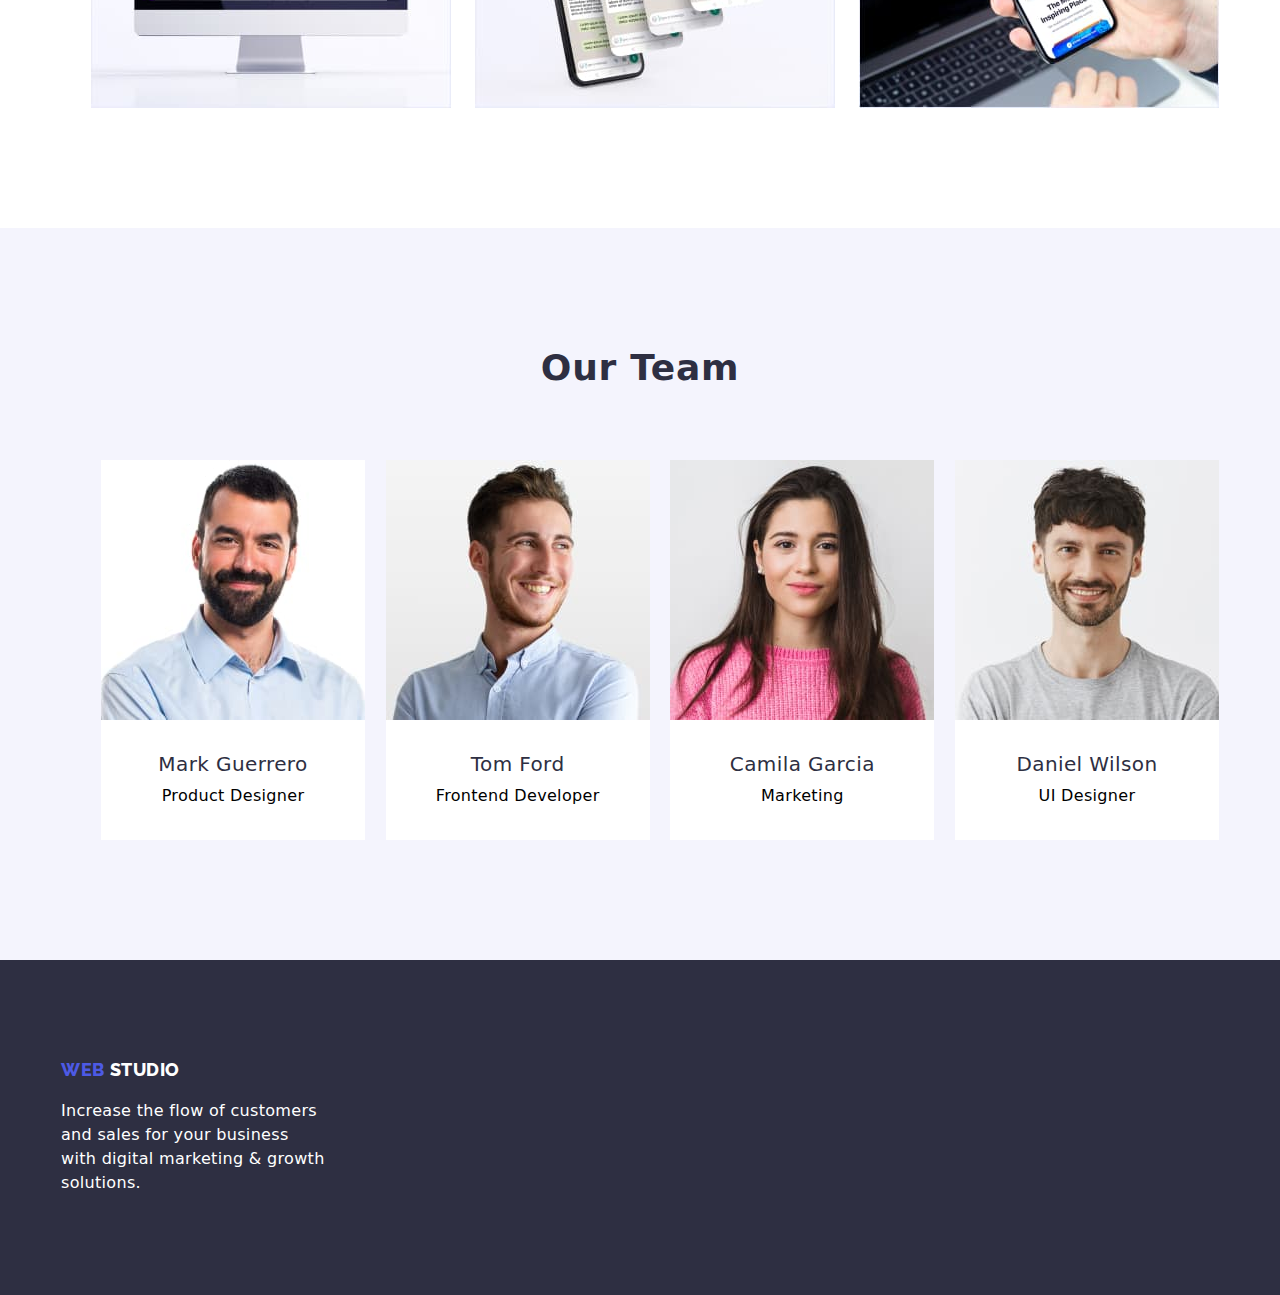
==== commit ee5e39b0: "w" ====
--- a/index.html
+++ b/index.html
@@ -68,7 +68,7 @@
         </div>
       </section>
       <!-- Section 1 -->
-      <section>
+      <section class="section">
         <div class="container">
           <h2 hidden>features</h2>
           <ul class="list">
@@ -104,11 +104,11 @@
         </div>
       </section>
       <!-- Section 2 -->
-      <section>
+      <section class="work">
         <div class="container">
           <h2 class="title-h2">What are we doing</h2>
-          <ul class="list">
-            <li>
+          <ul class="list list-work">
+            <li class="work-item">
               <img
                 src="./images/rectangle71.jpg"
                 alt="projects"
@@ -116,7 +116,7 @@
                 height="300"
               />
             </li>
-            <li>
+            <li class="work-item">
               <img
                 src="./images/rectangle71(1).jpg"
                 alt="projects"
@@ -124,7 +124,7 @@
                 height="300"
               />
             </li>
-            <li>
+            <li class="work-item">
               <img
                 src="./images/rectangle71(2).jpg"
                 alt="projects"
@@ -136,7 +136,7 @@
         </div>
       </section>
       <!-- Section 3 -->
-      <section class="team">
+      <section class="section team">
         <div class="container">
           <h2 class="title-h2">Our Team</h2>
           <ul class="list our-team-item">
@@ -189,11 +189,11 @@
       </section>
     </main>
     <!-- footer -->
-    <footer>
-      <div class="footer container">
+    <footer class="footer">
+      <div class="container">
         <a class="logotype link" href="./index.html">WEB</a>
         <a class="logotype theme-dark link" href="./index.html">STUDIO</a>
-        <p class="text theme-dark">
+        <p class="text theme-dark footer-text">
           Increase the flow of customers and sales for your business with
           digital marketing & growth solutions.
         </p>
--- a/css/styles.css
+++ b/css/styles.css
@@ -76,8 +76,32 @@
   text-decoration: none;
   color: var(--secondary-color-text);
 }
+.theme-dark {
+  color: var(--theme-dark-color-text);
+}
+.theme-light {
+  color: var(--secondary-color-text);
+}
+.modal-btn {
+  font-family: var(--primary-font);
+  font-style: 500;
+  font-size: 16px;
+  line-height: 1.5;
+  letter-spacing: 0.04em;
+  color: var(--theme-dark-color-text);
+  background: var(--color-WEB-background-btn);
+}
+.modal-btn:hover,
+.modal-btn:focus {
+  color: var(--theme-dark-color-text);
+  background: var(--color-link);
+}
+.section {
+  padding-top: 120px;
+  padding-bottom: 120px;
+}
 .container {
-  max-width: 1158px;
+  max-width: 1188px;
   margin-left: auto;
   margin-right: auto;
   padding-left: 15px;
@@ -92,9 +116,7 @@
 .header {
   height: 72px;
   padding: 24px 156px 24px 156px;
-  border-bottom-width: 1px;
-  border-bottom-style: solid;
-  border-bottom-color: var(--accent-background-btn-other);
+  border-bottom-width: 1px solid var(--accent-background-btn-other);
 }
 
 .page-header-container {
@@ -123,6 +145,14 @@
   margin-right: 40px;
 }
 /* HERO */
+
+.hero {
+  background: var(--secondary-color-text);
+  padding: 188px 0;
+}
+.hero-container {
+  text-align: center;
+}
 .title-hero {
   font-family: var(--primary-font);
   font-weight: 700;
@@ -135,27 +165,7 @@
   margin-left: auto;
   margin-right: auto;
 }
-.hero {
-  background: var(--secondary-color-text);
-  padding: 188px 0;
-}
-.hero-container {
-  text-align: center;
-}
-.modal-btn {
-  font-family: var(--primary-font);
-  font-style: 500;
-  font-size: 16px;
-  line-height: 1.5;
-  letter-spacing: 0.04em;
-  color: var(--theme-dark-color-text);
-  background: var(--color-WEB-background-btn);
-}
-.modal-btn:hover,
-.modal-btn:focus {
-  color: var(--theme-dark-color-text);
-  background: var(--color-link);
-}
+
 .btn-hero {
   padding: 16px 32px 16px 32px;
   border: 1px;
@@ -188,17 +198,31 @@
   letter-spacing: 0.02em;
   margin-bottom: 32px;
 }
+/* WORK */
+.work {
+  padding-top: 0;
+  padding-bottom: 120px;
+}
+.list-work {
+  display: flex;
+  align-items: center;
+  justify-content: flex-end;
+
+  flex-wrap: nowrap;
+}
+.work-item:not(:last-child) {
+  margin-right: 24px;
+}
+/* TEAM */
 .team {
-  padding-top: 120px;
-  padding-bottom: 120px;
   background: var(--color-background-btn-other);
 }
 .our-team-item {
-  display: flex;
-  flex-wrap: wrap;
   align-items: center;
   justify-content: space-between;
   text-align: center;
+  display: flex;
+  flex-wrap: wrap;
   gap: 24;
 }
 .team-item {
@@ -206,6 +230,19 @@
   height: 380px;
   background: var(--theme-dark-color-text);
 }
+/* FOOTER */
+.footer {
+  padding-top: 100px;
+  padding-bottom: 100px;
+  background: var(--secondary-color-text);
+}
+.footer-text {
+  max-width: 264px;
+  margin-top: 18px;
+  margin-bottom: 0;
+  text-align: left;
+}
+/* PORTFOLIO */
 .portfolio-btn {
   color: var(--color-WEB-background-btn);
   background: var(--color-background-btn-other);
@@ -235,12 +272,3 @@
 .btn-all:focus {
   background-color: var(--color-WEB-background-btn);
 }
-.footer {
-  background: var(--secondary-color-text);
-}
-.theme-dark {
-  color: var(--theme-dark-color-text);
-}
-.theme-light {
-  color: var(--secondary-color-text);
-}
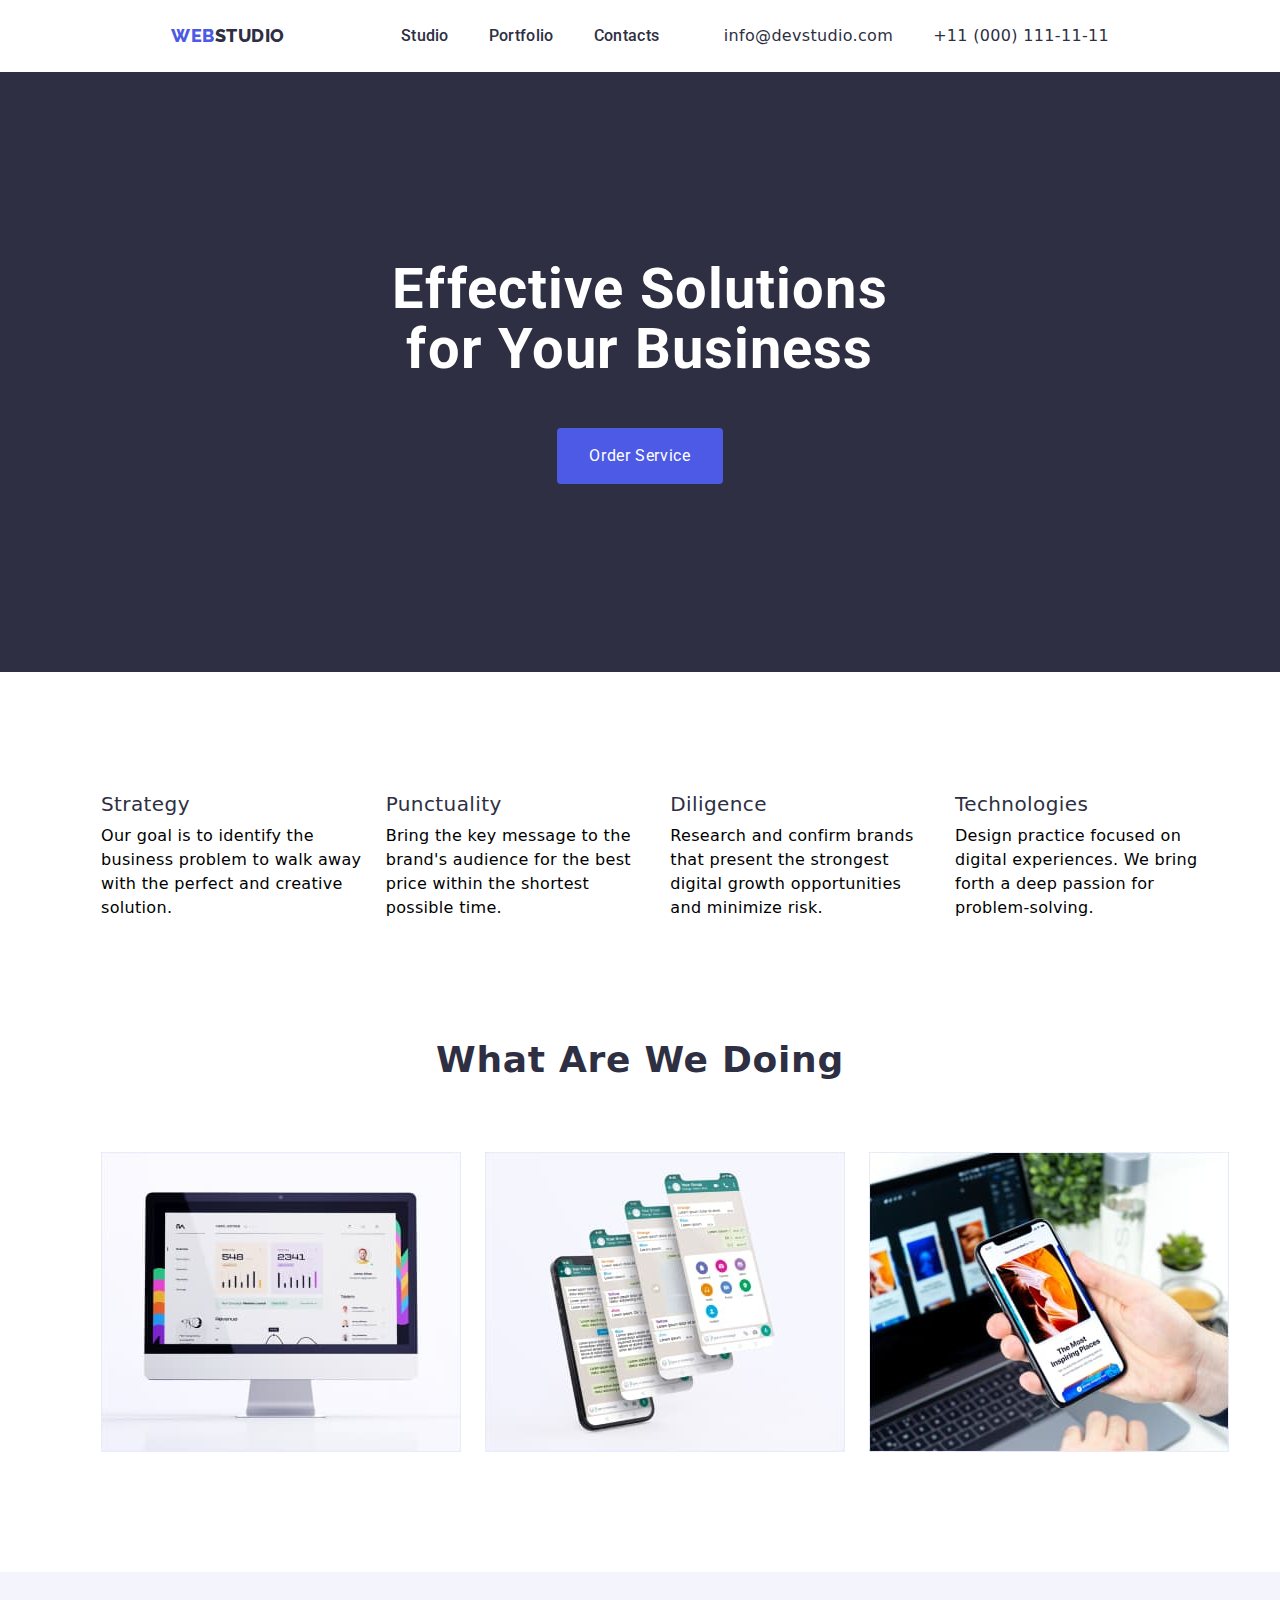
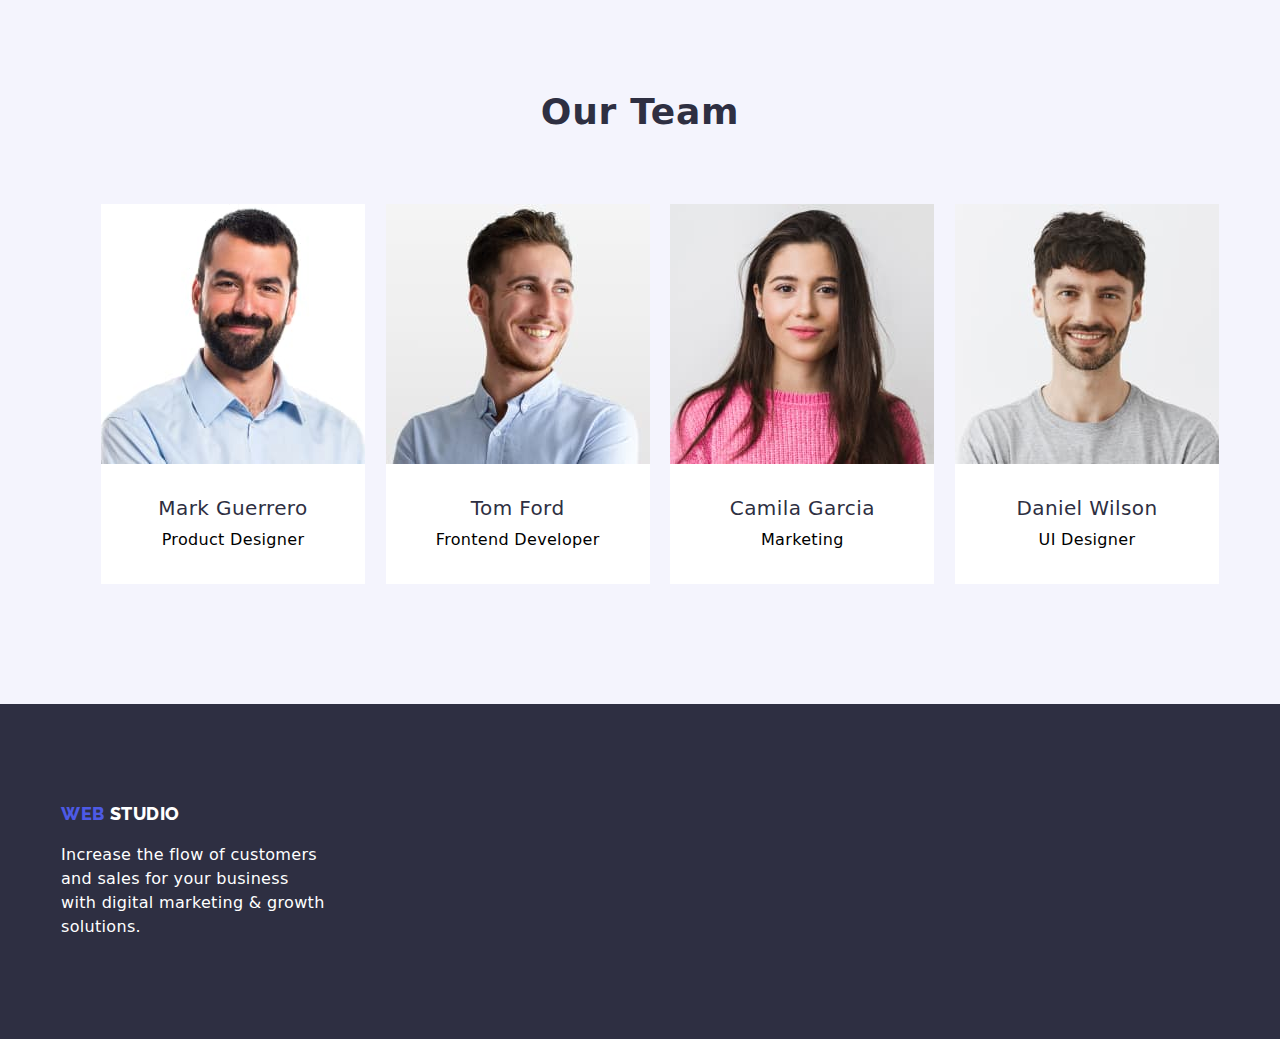
==== commit 71a9198b: "main page" ====
--- a/index.html
+++ b/index.html
@@ -70,32 +70,32 @@
       <!-- Section 1 -->
       <section class="section">
         <div class="container">
-          <h2 hidden>features</h2>
-          <ul class="list">
-            <li>
-              <h3 class="title-h3">Strategy</h3>
-              <p class="text">
+          <h2 hidden>principles</h2>
+          <ul class="list principles-list">
+            <li>
+              <h3 class="title-h3 title-h3-principles">Strategy</h3>
+              <p class="text principles-text">
                 Our goal is to identify the business problem to walk away with
                 the perfect and creative solution.
               </p>
             </li>
             <li>
-              <h3 class="title-h3">Punctuality</h3>
-              <p class="text">
+              <h3 class="title-h3 title-h3-principles">Punctuality</h3>
+              <p class="text principles-text">
                 Bring the key message to the brand's audience for the best price
                 within the shortest possible time.
               </p>
             </li>
             <li>
-              <h3 class="title-h3">Diligence</h3>
-              <p class="text">
+              <h3 class="title-h3 title-h3-principles">Diligence</h3>
+              <p class="text principles-text">
                 Research and confirm brands that present the strongest digital
                 growth opportunities and minimize risk.
               </p>
             </li>
             <li>
-              <h3 class="title-h3">Technologies</h3>
-              <p class="text">
+              <h3 class="title-h3 title-h3-principles">Technologies</h3>
+              <p class="text principles-text">
                 Design practice focused on digital experiences. We bring forth a
                 deep passion for problem-solving.
               </p>
@@ -148,8 +148,8 @@
                 width="264"
                 height="260"
               />
-              <h3 class="title-h3">Mark Guerrero</h3>
-              <p class="text">Product Designer</p>
+              <h3 class="title-h3 title-h3-team">Mark Guerrero</h3>
+              <p class="text text-team">Product Designer</p>
             </li>
             <li class="team-item">
               <img
@@ -159,8 +159,8 @@
                 width="264"
                 height="260"
               />
-              <h3 class="title-h3">Tom Ford</h3>
-              <p class="text">Frontend Developer</p>
+              <h3 class="title-h3 title-h3-team">Tom Ford</h3>
+              <p class="text text-team">Frontend Developer</p>
             </li>
             <li class="team-item">
               <img
@@ -170,8 +170,8 @@
                 width="264"
                 height="260"
               />
-              <h3 class="title-h3">Camila Garcia</h3>
-              <p class="text">Marketing</p>
+              <h3 class="title-h3 title-h3-team">Camila Garcia</h3>
+              <p class="text text-team">Marketing</p>
             </li>
             <li class="team-item">
               <img
@@ -181,8 +181,8 @@
                 width="264"
                 height="260"
               />
-              <h3 class="title-h3">Daniel Wilson</h3>
-              <p class="text">UI Designer</p>
+              <h3 class="title-h3 title-h3-team">Daniel Wilson</h3>
+              <p class="text text-team">UI Designer</p>
             </li>
           </ul>
         </div>
--- a/css/styles.css
+++ b/css/styles.css
@@ -100,6 +100,18 @@
   padding-top: 120px;
   padding-bottom: 120px;
 }
+.title-h3 {
+  font-weight: 500;
+  font-size: 20px;
+  line-height: 1.2;
+  letter-spacing: 0.02em;
+  color: var(--secondary-color-text);
+}
+.text {
+  font-size: 16px;
+  line-height: 1.5;
+  letter-spacing: 0.02em;
+}
 .container {
   max-width: 1188px;
   margin-left: auto;
@@ -144,6 +156,7 @@
 .menu-item:not(:last-child) {
   margin-right: 40px;
 }
+
 /* HERO */
 
 .hero {
@@ -183,20 +196,22 @@
   margin-right: auto;
   text-align: center;
 }
-.title-h3 {
-  font-weight: 500;
-  font-size: 20px;
-  line-height: 1.2;
-  letter-spacing: 0.02em;
-  color: var(--secondary-color-text);
+
+/* principles */
+.principles-list {
+  display: flex;
+  justify-content: space-between;
+  flex-wrap: wrap;
+  text-align: left;
+}
+.principles-text {
+  width: 264px;
+}
+.principles-text:not(:last-child) {
+  margin-right: 24px;
+}
+.title-h3-principles {
   margin-bottom: 8px;
-  margin-top: 32px;
-}
-.text {
-  font-size: 16px;
-  line-height: 1.5;
-  letter-spacing: 0.02em;
-  margin-bottom: 32px;
 }
 /* WORK */
 .work {
@@ -205,14 +220,13 @@
 }
 .list-work {
   display: flex;
-  align-items: center;
-  justify-content: flex-end;
-
+  justify-content: space-between;
   flex-wrap: nowrap;
 }
 .work-item:not(:last-child) {
   margin-right: 24px;
 }
+
 /* TEAM */
 .team {
   background: var(--color-background-btn-other);
@@ -223,12 +237,18 @@
   text-align: center;
   display: flex;
   flex-wrap: wrap;
-  gap: 24;
 }
 .team-item {
   width: 264px;
   height: 380px;
   background: var(--theme-dark-color-text);
+}
+.text-team {
+  margin-bottom: 32px;
+}
+.title-h3-team {
+  margin-bottom: 8px;
+  margin-top: 32px;
 }
 /* FOOTER */
 .footer {
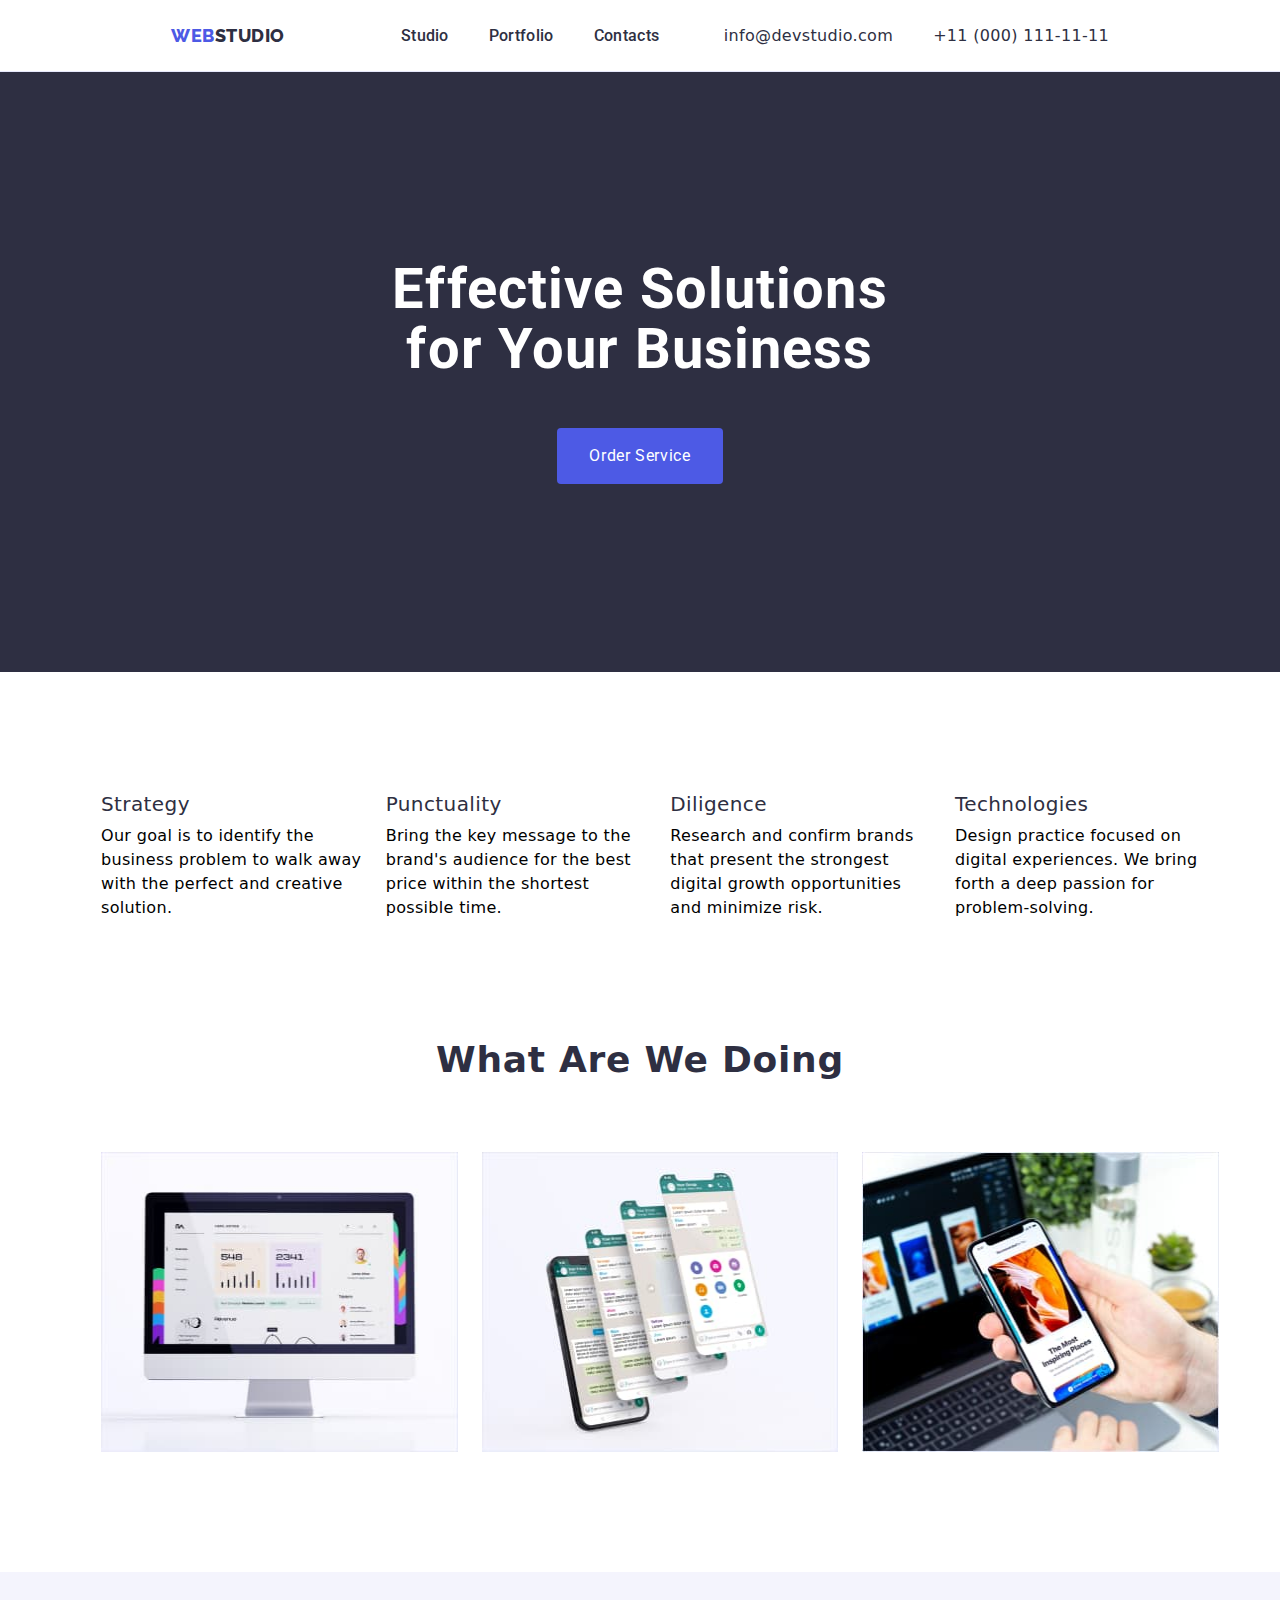
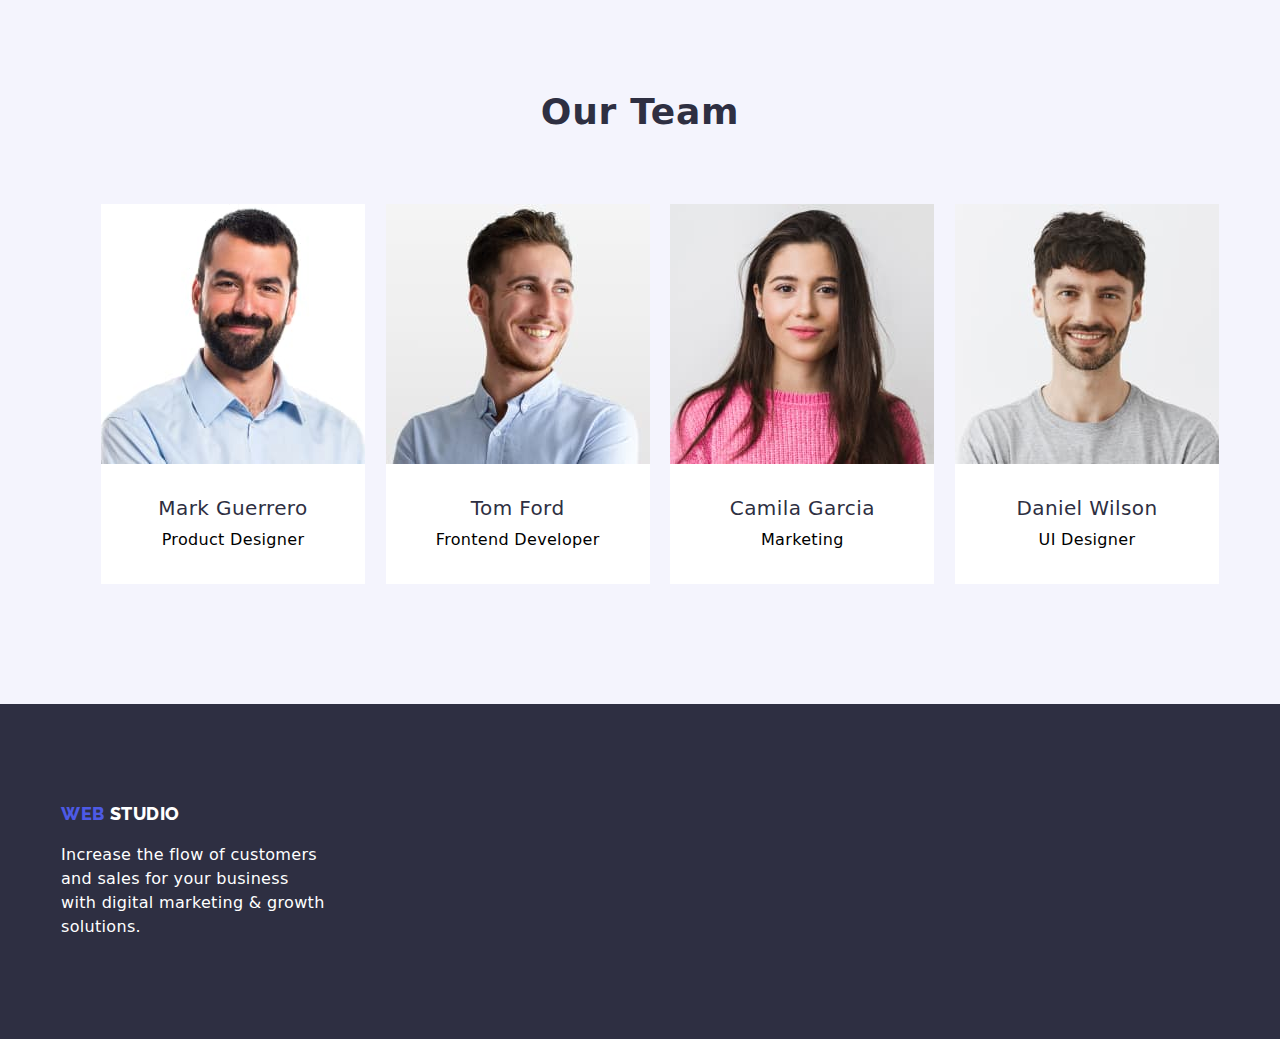
==== commit 2dc8ef5b: "portfolio" ====
--- a/index.html
+++ b/index.html
@@ -73,28 +73,28 @@
           <h2 hidden>principles</h2>
           <ul class="list principles-list">
             <li>
-              <h3 class="title-h3 title-h3-principles">Strategy</h3>
+              <h3 class="title-h3">Strategy</h3>
               <p class="text principles-text">
                 Our goal is to identify the business problem to walk away with
                 the perfect and creative solution.
               </p>
             </li>
             <li>
-              <h3 class="title-h3 title-h3-principles">Punctuality</h3>
+              <h3 class="title-h3">Punctuality</h3>
               <p class="text principles-text">
                 Bring the key message to the brand's audience for the best price
                 within the shortest possible time.
               </p>
             </li>
             <li>
-              <h3 class="title-h3 title-h3-principles">Diligence</h3>
+              <h3 class="title-h3">Diligence</h3>
               <p class="text principles-text">
                 Research and confirm brands that present the strongest digital
                 growth opportunities and minimize risk.
               </p>
             </li>
             <li>
-              <h3 class="title-h3 title-h3-principles">Technologies</h3>
+              <h3 class="title-h3">Technologies</h3>
               <p class="text principles-text">
                 Design practice focused on digital experiences. We bring forth a
                 deep passion for problem-solving.
@@ -148,8 +148,10 @@
                 width="264"
                 height="260"
               />
-              <h3 class="title-h3 title-h3-team">Mark Guerrero</h3>
-              <p class="text text-team">Product Designer</p>
+              <div class="team-content">
+                <h3 class="title-h3">Mark Guerrero</h3>
+                <p class="text">Product Designer</p>
+              </div>
             </li>
             <li class="team-item">
               <img
@@ -159,8 +161,10 @@
                 width="264"
                 height="260"
               />
-              <h3 class="title-h3 title-h3-team">Tom Ford</h3>
-              <p class="text text-team">Frontend Developer</p>
+              <div class="team-content">
+                <h3 class="title-h3">Tom Ford</h3>
+                <p class="text">Frontend Developer</p>
+              </div>
             </li>
             <li class="team-item">
               <img
@@ -170,8 +174,10 @@
                 width="264"
                 height="260"
               />
-              <h3 class="title-h3 title-h3-team">Camila Garcia</h3>
-              <p class="text text-team">Marketing</p>
+              <div class="team-content">
+                <h3 class="title-h3">Camila Garcia</h3>
+                <p class="text">Marketing</p>
+              </div>
             </li>
             <li class="team-item">
               <img
@@ -181,8 +187,10 @@
                 width="264"
                 height="260"
               />
-              <h3 class="title-h3 title-h3-team">Daniel Wilson</h3>
-              <p class="text text-team">UI Designer</p>
+              <div class="team-content">
+                <h3 class="title-h3">Daniel Wilson</h3>
+                <p class="text">UI Designer</p>
+              </div>
             </li>
           </ul>
         </div>
--- a/css/styles.css
+++ b/css/styles.css
@@ -34,6 +34,7 @@
 
 img {
   display: block;
+  max-width: 100%;
 }
 .button {
   cursor: pointer;
@@ -111,6 +112,7 @@
   font-size: 16px;
   line-height: 1.5;
   letter-spacing: 0.02em;
+  margin-top: 8px;
 }
 .container {
   max-width: 1188px;
@@ -128,7 +130,7 @@
 .header {
   height: 72px;
   padding: 24px 156px 24px 156px;
-  border-bottom-width: 1px solid var(--accent-background-btn-other);
+  border-bottom: 1px solid var(--accent-background-btn-other);
 }
 
 .page-header-container {
@@ -210,9 +212,7 @@
 .principles-text:not(:last-child) {
   margin-right: 24px;
 }
-.title-h3-principles {
-  margin-bottom: 8px;
-}
+
 /* WORK */
 .work {
   padding-top: 0;
@@ -243,13 +243,10 @@
   height: 380px;
   background: var(--theme-dark-color-text);
 }
-.text-team {
-  margin-bottom: 32px;
-}
-.title-h3-team {
-  margin-bottom: 8px;
-  margin-top: 32px;
-}
+.team-content {
+  margin: 32px 0;
+}
+
 /* FOOTER */
 .footer {
   padding-top: 100px;
@@ -280,8 +277,8 @@
   justify-content: center;
   gap: 24px;
   align-items: center;
-  height: 72px;
-  padding: 24px 156px 24px 156px;
+  padding-bottom: 72px;
+  padding-top: 96px;
 }
 
 .btn-all {
@@ -292,3 +289,22 @@
 .btn-all:focus {
   background-color: var(--color-WEB-background-btn);
 }
+.card-set {
+  margin: 0;
+  padding: 0 0 120px;
+  display: flex;
+  flex-wrap: wrap;
+  margin-top: -48px;
+  margin-left: -24px;
+  flex-basis: calc(100% / 3- 24px);
+}
+.card-set > .card-item {
+  margin-top: 48px;
+  margin-left: 24px;
+  border: 1px solid var(--accent-background-btn-other);
+}
+.card-content {
+  margin: 32px 0;
+  padding-left: 16px;
+  text-align: left;
+}
